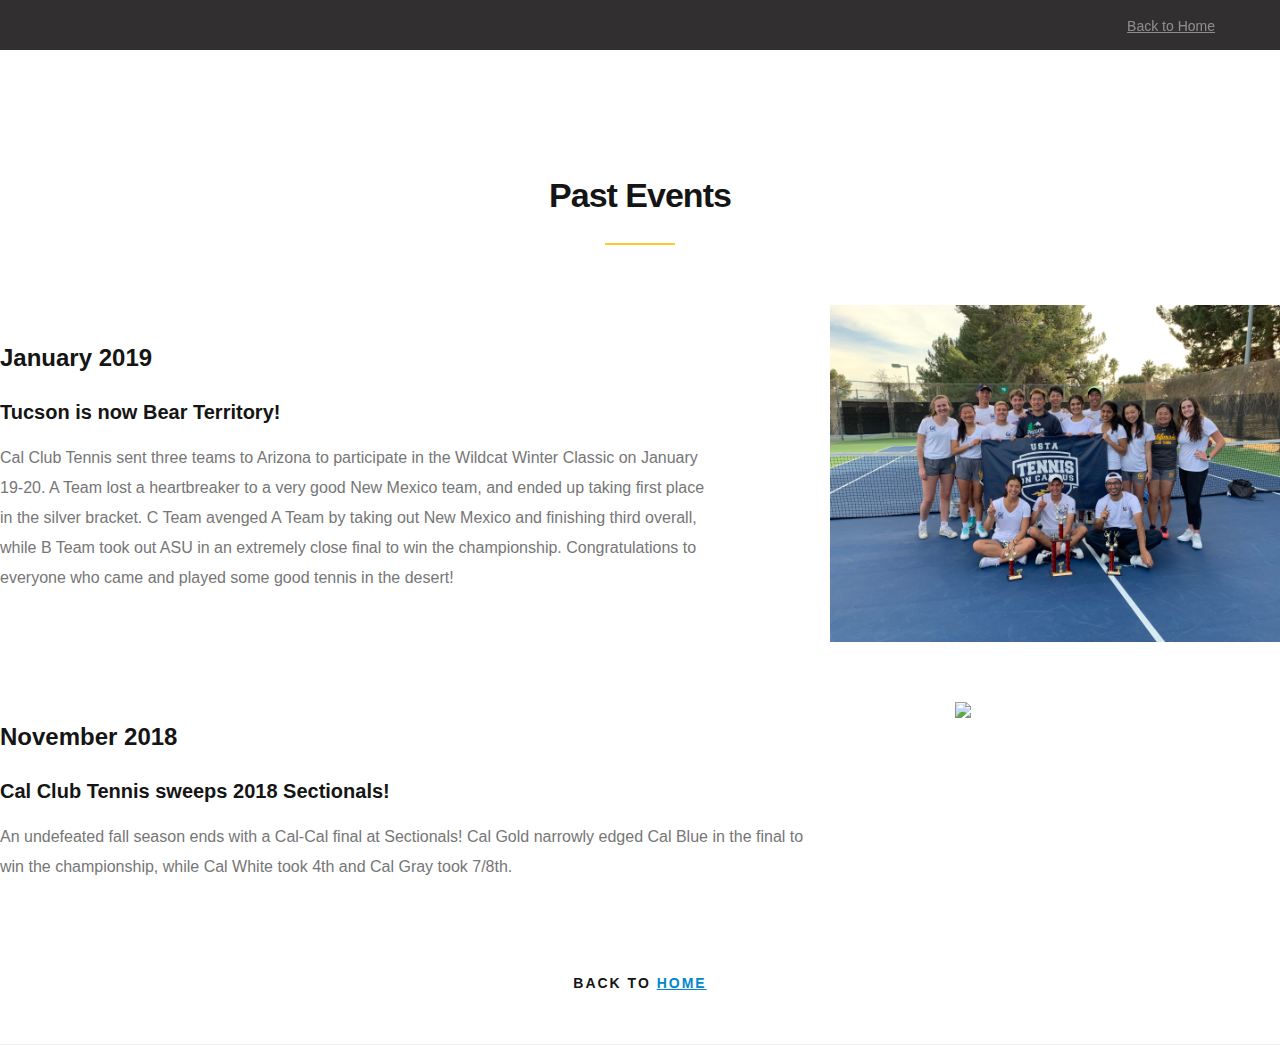
==== history.html @ 9b36be90 "added new members and updated news" ====
<!DOCTYPE html>
<!--[if lt IE 9 ]><html class="no-js oldie" lang="en"> <![endif]-->
<!--[if IE 9 ]><html class="no-js oldie ie9" lang="en"> <![endif]-->
<!--[if (gte IE 9)|!(IE)]><!-->
<html class="no-js" lang="en">
<!--<![endif]-->

<head>

    <!--- basic page needs
    ================================================== -->
    <meta charset="utf-8">
    <title>Cal Club Tennis</title>
    <meta name="description" content="">
    <meta name="author" content="">

    <meta property="og:site_name" content="Cal Club Tennis"/>
    <meta property="og:title" content="California Club Tennis"/>
    <meta property="og:description" content="Cal Club Tennis is a co-ed, competitive, club tennis team. In the fall we travel locally and play against other schools in the Bay Area, and in the spring we participate in Cali Cup and Nationals!"/>
    <meta property="og:image" content="images/sectionals2018.JPG">
    <meta property="og:url" content="http://californiaclubtennis.com/">
    <meta property="og:type" content="blog"/>


    <!-- mobile specific metas
    ================================================== -->
    <meta name="viewport" content="width=device-width, initial-scale=1">

    <!-- CSS
    ================================================== -->
    <link rel="stylesheet" href="css/base.css">
    <link rel="stylesheet" href="css/vendor.css">
    <link rel="stylesheet" href="css/main.css">

    <!-- script
    ================================================== -->
    <script src="js/modernizr.js"></script>
    <script src="js/pace.min.js"></script>

    <!-- favicons
    ================================================== -->
    <link rel="shortcut icon" href="tennis_ball.png" type="image/x-icon">
    <link rel="icon" href="tennis_ball.png" type="image/x-icon">

</head>

<body id="history">

    <header id="header" class="row">

        <nav id="header-nav-wrap">
            <ul class="header-main-nav">
                <li><a class href="index.html">Back to Home</a></li>
            </ul>
        </nav>
        
        <a class="header-menu-toggle" href="#"><span>Menu</span></a>

    </header>

    <!-- home
   ================================================== -->
    <section>
        <div id="news" class="row about-intro" style="padding-top: 150px">
            <div class="">
                <h1 class="intro-header" align="center" data-aos="fade-up">Past Events</h1>
            </div>

            <div class="flex-left">
                <div class="flex-text-left">
                    <h2>January 2019</h2>
                    <h3 class="heading">Tucson is now Bear Territory!</h3>
                    <p class="caption-left">Cal Club Tennis sent three teams to Arizona to participate in the Wildcat Winter Classic on January 19-20. A Team lost a heartbreaker to a very good New Mexico team, and ended up taking first place in the silver bracket. C Team avenged A Team by taking out New Mexico and finishing third overall, while B Team took out ASU in an extremely close final to win the championship. Congratulations to everyone who came and played some good tennis in the desert! </p>
                </div>
                <img src="images/tucson2019.jpeg" style="width:450px"/>
            </div>

            <div class="flex-left">
                <div class="flex-text-left">
                    <h2>November 2018</h2>
                    <h3 class="heading">Cal Club Tennis sweeps 2018 Sectionals!</h3>
                    <p class="caption-left">An undefeated fall season ends with a Cal-Cal final at Sectionals! Cal Gold narrowly edged Cal Blue in the final to win the championship, while Cal White took 4th and Cal Gray took 7/8th. </p>
                </div>
                <img src="images/sectionals2018.JPG" style="width:450px"/>

            </div>

            <h5 style="text-align:center">Back to <a href="index.html">Home</a></h5>

        </div>

    </section>

    <!-- Java Script
    ================================================== -->
    <script src="js/jquery-2.1.3.min.js"></script>
    <script src="js/plugins.js"></script>
    <script src="js/main.js"></script>

</body>

</html>
---- css/main.css ----
/* =================================================================== 
 *
 *  Dazzle v1.0 Main Stylesheet
 *  04-27-2017
 *  ------------------------------------------------------------------
 *
 *  TOC:
 *  01. webfonts and iconfonts
 *  02. base style overrides
 *  03. typography & general theme styles
 *  04. preloader
 *  05. forms
 *  06. buttons
 *  07. other components
 *  08. common and reusable theme styles
 *  09. header styles
 *  10. home
 *  11. about
 *  12. pricing 
 *  13. testimonials
 *  14. download
 *  15. footer styles
 *
 * =================================================================== */


/* ===================================================================
 *  01. webfonts and iconfonts - (_document-setup)
 *
 * ------------------------------------------------------------------- */

@import url("font-awesome/css/font-awesome.min.css");
@import url("micons/micons.css");
@import url("fonts.css");


/* ===================================================================
 *  02. base style overrides - (_document-setup)
 *
 * ------------------------------------------------------------------- */

html {
  font-size: 10px;
}

@media only screen and (max-width: 1024px) {
  html {
    font-size: 9.375px;
  }
}

@media only screen and (max-width: 768px) {
  html {
    font-size: 10px;
  }
}

@media only screen and (max-width: 400px) {
  html {
    font-size: 9.375px;
  }
}

html,
body {
  height: 100%;
}

body {
  background: #141515;
  font-family: "muli-regular", sans-serif;
  font-size: 1.6rem;
  line-height: 1.875;
  color: #767676;
  margin: 0;
  padding: 0;
}


/* ------------------------------------------------------------------- 
 * links - (_document-setup) 
 * ------------------------------------------------------------------- */

a,
a:visited {
  color: #0087cc;
  -webkit-transition: all 0.3s ease-in-out;
  transition: all 0.3s ease-in-out;
}

a:hover,
a:focus {
  color: #39b54a;
}


/* ===================================================================
 *  03. typography & general theme styles - (_document-setup.scss) 
 *
 * ------------------------------------------------------------------- */

h1, h2, h3, h4, h5, h6, .h01, .h02, .h03, .h04, .h05, .h06 {
  font-family: "montserrat-regular", sans-serif;
  color: #151515;
  font-style: normal;
  text-rendering: optimizeLegibility;
  margin-bottom: 2.4rem;
}

h3, .h03, h4, .h04 {
  margin-bottom: 1.5rem;
}
h5, .h05, h6, .h06 {
  margin-bottom: 1.2rem;
}
h1, .h01 {
  font-size: 3.1rem;
  line-height: 1.35;
  letter-spacing: -.1rem;
}

@media only screen and (max-width: 600px) {
  h1,
  .h01 {
    font-size: 2.6rem;
    letter-spacing: -.07rem;
  }
}

h2, .h02 {
  font-size: 2.4rem;
  line-height: 1.25;
}
h3, .h03 {
  font-size: 2rem;
  line-height: 1.5;
}
h4, .h04 {
  font-size: 1.7rem;
  line-height: 1.76;
}
h5, .h05 {
  font-size: 1.4rem;
  line-height: 1.7;
  text-transform: uppercase;
  letter-spacing: .2rem;
}
h6, .h06 {
  font-size: 1.3rem;
  line-height: 1.85;
  text-transform: uppercase;
  letter-spacing: .2rem;
}

p img {
  margin: 0;
}

p.lead {
  font-family: "muli-light", sans-serif;
  font-size: 2.1rem;
  line-height: 1.857;
  color: #838383;
  margin-bottom: 3.6rem;
}

@media only screen and (max-width: 768px) {
  p.lead {
    font-size: 2rem;
  }
}

em, i, strong, b {
  font-size: 1.6rem;
  line-height: 1.875;
  font-style: normal;
  font-weight: normal;
}
em, i {
  font-family: "muli-italic", sans-serif;
}
strong, b {
  font-family: "muli-bold", sans-serif;
}

small {
  font-size: 1.1rem;
  line-height: inherit;
}

blockquote {
  margin: 3rem 0;
  padding-left: 5rem;
  position: relative;
}

blockquote:before {
  content: "\201C";
  font-size: 10rem;
  line-height: 0px;
  margin: 0;
  color: rgba(0, 0, 0, 0.3);
  font-family: arial, sans-serif;
  position: absolute;
  top: 3.6rem;
  left: 0;
}

blockquote p {
  font-family: "muli-light", sans-serif;
  padding: 0;
  font-size: 1.9rem;
  line-height: 1.895;
}

blockquote cite {
  display: block;
  font-size: 1.3rem;
  font-style: normal;
  line-height: 1.615;
}

blockquote cite:before {
  content: "\2014 \0020";
}

blockquote cite a,
blockquote cite a:visited {
  color: #838383;
  border: none;
}

abbr {
  font-family: "muli-bold", sans-serif;
  font-variant: small-caps;
  text-transform: lowercase;
  letter-spacing: .05rem;
  color: #838383;
}

var, kbd, samp, code, pre {
  font-family: Consolas, "Andale Mono", Courier, "Courier New", monospace;
}

pre {
  padding: 2.4rem 3rem 3rem;
  background: #F1F1F1;
}

code {
  font-size: 1.4rem;
  margin: 0 .2rem;
  padding: .3rem .6rem;
  white-space: nowrap;
  background: #F1F1F1;
  border: 1px solid #E1E1E1;
  border-radius: 3px;
}

pre>code {
  display: block;
  white-space: pre;
  line-height: 2;
  padding: 0;
  margin: 0;
}

pre.prettyprint>code {
  border: none;
}

del {
  text-decoration: line-through;
}

abbr[title],
dfn[title] {
  border-bottom: 1px dotted;
  cursor: help;
  text-decoration: none;
}

mark {
  background: #FFF49B;
  color: #000;
}

hr {
  border: solid rgba(0, 0, 0, 0.1);
  border-width: 1px 0 0;
  clear: both;
  margin: 2.4rem 0 1.5rem;
  height: 0;
}


/* ------------------------------------------------------------------- 
 * Lists - (_document-setup.scss)  
 * ------------------------------------------------------------------- */

ol {
  list-style: decimal;
}

ul {
  list-style: disc;
}

li {
  display: list-item;
}

ol,
ul {
  margin-left: 1.7rem;
}

ul li {
  padding-left: .4rem;
}

ul ul,
ul ol,
ol ol,
ol ul {
  margin: .6rem 0 .6rem 1.7rem;
}

ul.disc li {
  display: list-item;
  list-style: none;
  padding: 0 0 0 .8rem;
  position: relative;
}

ul.disc li::before {
  content: "";
  display: inline-block;
  width: 8px;
  height: 8px;
  border-radius: 50%;
  background: #39b54a;
  position: absolute;
  left: -17px;
  top: 11px;
  vertical-align: middle;
}

dt {
  margin: 0;
  color: #39b54a;
}

dd {
  margin: 0 0 0 2rem;
}


/* ------------------------------------------------------------------- 
 * Spacing - (_document-setup)  
 * ------------------------------------------------------------------- */

button,
.button {
  margin-bottom: 1.2rem;
}

fieldset {
  margin-bottom: 1.5rem;
}

input,
textarea,
select,
pre,
blockquote,
figure,
table,
p,
ul,
ol,
dl,
form,
.fluid-video-wrapper,
.ss-custom-select {
  margin-bottom: 3rem;
}


/* ------------------------------------------------------------------- 
 * floated image - (_document-setup)  
 * ------------------------------------------------------------------- */

img.pull-right {
  margin: 1.5rem 0 0 3rem;
}

img.pull-left {
  margin: 1.5rem 3rem 0 0;
}


/* ------------------------------------------------------------------- 
 * block grids paddings
 * ------------------------------------------------------------------- */

.bgrid {
  padding: 0 20px;
}

@media only screen and (max-width: 1024px) {
  .bgrid {
    padding: 0 18px;
  }
}

@media only screen and (max-width: 768px) {
  .bgrid {
    padding: 0 15px;
  }
}

@media only screen and (max-width: 600px) {
  .bgrid {
    padding: 0 10px;
  }
}

@media only screen and (max-width: 400px) {
  .bgrid {
    padding: 0;
  }
}


/* ------------------------------------------------------------------- 
 * tables - (_document-setup.scss)  
 * ------------------------------------------------------------------- */

table {
  border-width: 0;
  width: 100%;
  max-width: 100%;
  font-family: "muli-regular", sans-serif;
}

th,
td {
  padding: 1.5rem 3rem;
  text-align: left;
  border-bottom: 1px solid #E8E8E8;
}

th {
  color: #151515;
  font-family: "montserrat-bold", sans-serif;
}

td {
  line-height: 1.5;
}

th:first-child,
td:first-child {
  padding-left: 0;
}

th:last-child,
td:last-child {
  padding-right: 0;
}

.table-responsive {
  overflow-x: auto;
  -webkit-overflow-scrolling: touch;
}


/* ------------------------------------------------------------------- 
 * pace.js styles - center simple  - (_document-setup.scss)
 * ------------------------------------------------------------------- */

.pace {
  -webkit-pointer-events: none;
  pointer-events: none;
  -webkit-user-select: none;
  -moz-user-select: none;
  user-select: none;
  z-index: 2000;
  position: fixed;
  margin: auto;
  top: 0;
  left: 0;
  right: 0;
  bottom: 0;
  height: 5px;
  width: 150px;
  background: #dedede;
  overflow: hidden;
}

.pace .pace-progress {
  -webkit-box-sizing: border-box;
  -moz-box-sizing: border-box;
  -ms-box-sizing: border-box;
  -o-box-sizing: border-box;
  box-sizing: border-box;
  -webkit-transform: translate3d(0, 0, 0);
  -moz-transform: translate3d(0, 0, 0);
  -ms-transform: translate3d(0, 0, 0);
  -o-transform: translate3d(0, 0, 0);
  transform: translate3d(0, 0, 0);
  max-width: 150px;
  position: fixed;
  z-index: 2000;
  display: block;
  position: absolute;
  top: 0;
  right: 100%;
  height: 100%;
  width: 100%;
  background: #39b54a;
}

.pace.pace-inactive {
  display: none;
}

.oldie .pace {
  display: none;
}


/* ===================================================================
 *  04. preloader - (_preloader-blank.scss)
 *
 * ------------------------------------------------------------------- */

#preloader {
  position: fixed;
  top: 0;
  left: 0;
  right: 0;
  bottom: 0;
  background: #ffffff;
  z-index: 800;
  height: 100%;
  width: 100%;
}

.no-js #preloader,
.oldie #preloader {
  display: none;
}


/* ===================================================================
 *  05. forms - (_forms.scss)
 *
 * ------------------------------------------------------------------- */

fieldset {
  border: none;
}

input[type="email"],
input[type="number"],
input[type="search"],
input[type="text"],
input[type="tel"],
input[type="url"],
input[type="password"],
textarea,
select {
  display: block;
  height: 6rem;
  padding: 1.5rem 2rem;
  border: 0;
  outline: none;
  color: #333333;
  font-family: "muli-regular", sans-serif;
  font-size: 1.5rem;
  line-height: 3rem;
  max-width: 100%;
  background: rgba(0, 0, 0, 0.1);
  -webkit-transition: all 0.3s ease-in-out;
  transition: all 0.3s ease-in-out;
  border-radius: 5px;
}

.ss-custom-select {
  position: relative;
  padding: 0;
}

.ss-custom-select select {
  -webkit-appearance: none;
  -moz-appearance: none;
  -ms-appearance: none;
  -o-appearance: none;
  appearance: none;
  text-indent: 0.01px;
  text-overflow: '';
  margin: 0;
  line-height: 3rem;
  vertical-align: middle;
}

.ss-custom-select select option {
  padding-left: 2rem;
  padding-right: 2rem;
}

.ss-custom-select select::-ms-expand {
  display: none;
}

.ss-custom-select::after {
  content: '\f0d7';
  font-family: 'FontAwesome';
  position: absolute;
  top: 50%;
  right: 1.5rem;
  margin-top: -10px;
  bottom: auto;
  width: 20px;
  height: 20px;
  line-height: 20px;
  font-size: 18px;
  text-align: center;
  pointer-events: none;
  color: #252525;
}


/* IE9 and below */

.oldie .ss-custom-select::after {
  display: none;
}

textarea {
  min-height: 25rem;
}

input[type="email"]:focus,
input[type="number"]:focus,
input[type="search"]:focus,
input[type="text"]:focus,
input[type="tel"]:focus,
input[type="url"]:focus,
input[type="password"]:focus,
textarea:focus,
select:focus {
  color: #000000;
}

label,
legend {
  font-family: "montserrat-bold", sans-serif;
  font-size: 1.4rem;
  margin-bottom: .6rem;
  color: #151515;
  display: block;
}

input[type="checkbox"],
input[type="radio"] {
  display: inline;
}

label>.label-text {
  display: inline-block;
  margin-left: 1rem;
  font-family: "montserrat-regular", sans-serif;
  line-height: inherit;
}

label>input[type="checkbox"],
label>input[type="radio"] {
  margin: 0;
  position: relative;
  top: .15rem;
}


/* ------------------------------------------------------------------- 
 * Style Placeholder Text - (_forms.scss)
 * ------------------------------------------------------------------- */

::-webkit-input-placeholder {
  color: #838383;
}

:-moz-placeholder {
  color: #838383;
  /* Firefox 18- */
}

::-moz-placeholder {
  color: #838383;
  /* Firefox 19+ */
}

:-ms-input-placeholder {
  color: #838383;
}

.placeholder {
  color: #838383 !important;
}


/* ------------------------------------------------------------------- 
 * Change Autocomplete styles in Chrome - (_forms.scss)
 * ------------------------------------------------------------------- */

input:-webkit-autofill,
input:-webkit-autofill:hover,
input:-webkit-autofill:focus input:-webkit-autofill,
textarea:-webkit-autofill,
textarea:-webkit-autofill:hover textarea:-webkit-autofill:focus,
select:-webkit-autofill,
select:-webkit-autofill:hover,
select:-webkit-autofill:focus {
  border: none;
  -webkit-text-fill-color: #57ca67;
  transition: background-color 5000s ease-in-out 0s;
}



/* ===================================================================
 *  06. buttons - (_button-essentials.scss)
 *
 * ------------------------------------------------------------------- */

.button,
button,
input[type="submit"],
input[type="reset"],
input[type="button"] {
  display: inline-block;
  font-family: "montserrat-regular", sans-serif;
  font-size: 1.5rem;
  height: 5.4rem;
  line-height: calc(5.4rem - .6rem);
  padding: 0 3rem;
  margin: 0 .3rem 1.2rem 0;
  color: #222222;
  text-decoration: none;
  cursor: pointer;
  text-align: center;
  white-space: nowrap;
  border-radius: .5rem;
  -webkit-transition: all 0.3s ease-in-out;
  transition: all 0.3s ease-in-out;
  background-color: #c5c5c5;
  border: .3rem solid #c5c5c5;
}

.button:hover,
button:hover,
input[type="submit"]:hover,
input[type="reset"]:hover,
input[type="button"]:hover,
.button:focus,
button:focus,
input[type="submit"]:focus,
input[type="reset"]:focus,
input[type="button"]:focus {
  background-color: #b8b8b8;
  border-color: #b8b8b8;
  color: #000000;
  outline: 0;
}

.button.button-primary,
button.button-primary,
input[type="submit"].button-primary,
input[type="reset"].button-primary,
input[type="button"].button-primary {
  background-color: #39b54a;
  border-color: #39b54a;
  color: #FFFFFF;
}

.button.button-primary:hover,
button.button-primary:hover,
input[type="submit"].button-primary:hover,
input[type="reset"].button-primary:hover,
input[type="button"].button-primary:hover,
.button.button-primary:focus,
button.button-primary:focus,
input[type="submit"].button-primary:focus,
input[type="reset"].button-primary:focus,
input[type="button"].button-primary:focus {
  background: #309a3f;
  border-color: #309a3f;
}

button.full-width,
.button.full-width {
  width: 100%;
  margin-right: 0;
}

button.medium,
.button.medium {
  height: 5.7rem !important;
  line-height: calc(5.7rem - .6rem) !important;
}

button.large,
.button.large {
  height: 6rem !important;
  line-height: calc(6rem - .6rem) !important;
}

button.stroke,
.button.stroke {
  background: transparent !important;
  color: #a5a5a5 !important;
}

button.stroke:hover,
.button.stroke:hover {
  border: 0.3rem solid #39b54a;
  color: #39b54a;
}

button.pill,
.button.pill {
  padding-left: 3rem !important;
  padding-right: 3rem !important;
  border-radius: 1000px;
}

button::-moz-focus-inner,
input::-moz-focus-inner {
  border: 0;
  padding: 0;
}



/* ===================================================================
 *  07. other components - (_others.scss)
 *
 * ------------------------------------------------------------------- */


/* ------------------------------------------------------------------- 
 * alert box - (_alert-box.scss)
 * ------------------------------------------------------------------- */

.alert-box {
  padding: 2.1rem 4rem 2.1rem 3rem;
  position: relative;
  margin-bottom: 3rem;
  border-radius: 3px;
  font-family: "montserrat-regular", sans-serif;
  font-size: 1.5rem;
}

.alert-box .close {
  position: absolute;
  right: 1.8rem;
  top: 1.8rem;
  cursor: pointer;
}

.ss-error {
  background-color: #ffd1d2;
  color: #e65153;
}

.ss-success {
  background-color: #c8e675;
  color: #758c36;
}

.ss-info {
  background-color: #d7ecfb;
  color: #4a95cc;
}

.ss-notice {
  background-color: #fff099;
  color: #bba31b;
}


/* ------------------------------------------------------------------- 
 * additional typo styles - (_additional-typo.scss)
 * ------------------------------------------------------------------- */


/* drop cap 
 * ----------------------------------------------- */

.drop-cap:first-letter {
  float: left;
  margin: 0;
  padding: 1.5rem .6rem 0 0;
  font-size: 8.4rem;
  font-family: "montserrat-bold", sans-serif;
  line-height: 6rem;
  text-indent: 0;
  background: transparent;
  color: #151515;
}


/* line definition style 
 * ----------------------------------------------- */

.lining dt,
.lining dd {
  display: inline;
  margin: 0;
}

.lining dt+dt:before,
.lining dd+dt:before {
  content: "\A";
  white-space: pre;
}

.lining dd+dd:before {
  content: ", ";
}

.lining dd+dd:before {
  content: ", ";
}

.lining dd:before {
  content: ": ";
  margin-left: -0.2em;
}


/* dictionary definition style 
 * ----------------------------------------------- */

.dictionary-style dt {
  display: inline;
  counter-reset: definitions;
}

.dictionary-style dt+dt:before {
  content: ", ";
  margin-left: -0.2em;
}

.dictionary-style dd {
  display: block;
  counter-increment: definitions;
}

.dictionary-style dd:before {
  content: counter(definitions, decimal) ". ";
}


/** 
 * Pull Quotes
 * -----------
 * markup:
 *
 * <aside class="pull-quote">
 *		<blockquote>
 *			<p></p>
 *		</blockquote>
 *	</aside>
 *
 * --------------------------------------------------------------------- */

.pull-quote {
  position: relative;
  padding: 2.1rem 3rem 2.1rem 0px;
}

.pull-quote:before,
.pull-quote:after {
  height: 1em;
  position: absolute;
  font-size: 10rem;
  font-family: Arial, Sans-Serif;
  color: rgba(0, 0, 0, 0.3);
}

.pull-quote:before {
  content: "\201C";
  top: -3.6rem;
  left: 0;
}

.pull-quote:after {
  content: '\201D';
  bottom: 3.6rem;
  right: 0;
}

.pull-quote blockquote {
  margin: 0;
}

.pull-quote blockquote:before {
  content: none;
}


/** 
 * Stats Tab
 * ---------
 * markup:
 *
 * <ul class="stats-tabs">
 *		<li><a href="#">[value]<em>[name]</em></a></li>
 *	</ul>
 *
 * Extend this object into your markup.
 *
 * --------------------------------------------------------------------- */

.stats-tabs {
  padding: 0;
  margin: 3rem 0;
}

.stats-tabs li {
  display: inline-block;
  margin: 0 1.5rem 3rem 0;
  padding: 0 1.5rem 0 0;
  border-right: 1px solid #ccc;
}

.stats-tabs li:last-child {
  margin: 0;
  padding: 0;
  border: none;
}

.stats-tabs li a {
  display: inline-block;
  font-size: 2.5rem;
  font-family: "montserrat-semibold", sans-serif;
  border: none;
  color: #151515;
}

.stats-tabs li a:hover {
  color: #39b54a;
}

.stats-tabs li a em {
  display: block;
  margin: .6rem 0 0 0;
  font-size: 1.4rem;
  font-family: "montserrat-regular", sans-serif;
  color: #909090;
}



/* ===================================================================
 *  08. common and reusable theme styles 
 *
 * ------------------------------------------------------------------- */

h1.intro-header {
  font-family: "montserrat-regular", sans-serif;
  font-size: 3.4rem;
  line-height: 1.324;
  color: #151515;
  position: relative;
  padding-bottom: 3.6rem;
}

h1.intro-header::after {
  display: block;
  content: "";
  height: 2px;
  width: 70px;
  left: 50%;
  background-color: #FFC72C;
  margin-top: 25px;
  margin-left: auto;
  margin-right: auto;
 
}

.wide {
  max-width: 1300px;
}

.narrow {
  max-width: 800px;
}


/* ------------------------------------------------------------------- 
 * responsive:
 * common styles
 * ------------------------------------------------------------------- */

@media only screen and (max-width: 768px) {
  h1.intro-header {
    font-size: 3.1rem;
  }
}

@media only screen and (max-width: 600px) {
  h1.intro-header {
    font-size: 2.6rem;
  }
}



/* ===================================================================
 *  09. header styles - (_site-layout.scss)
 *
 * ------------------------------------------------------------------- */

#header {
  max-width: 2000px;
  width: 100%;
  height: 50px;
  background-color: #312f2f;
  position: fixed;
  left: 50%;
  -webkit-transform: translateX(-50%);
  -ms-transform: translateX(-50%);
  transform: translateX(-50%);
  z-index: 501;
  transition: top 0.3s;
}


/* ------------------------------------------------------------------- 
 * header logo - (_site-layout.css) 
 * ------------------------------------------------------------------- */

.header-logo {
  position: absolute;
  left: 40px;
  top: 50%;
  -webkit-transform: translateY(-50%);
  -ms-transform: translateY(-50%);
  transform: translateY(-50%);
  -webkit-transition: all 1s ease-in-out;
  transition: all 1s ease-in-out;
  z-index: 501;
}

.header-logo a {
  display: block;
  margin: 0;
  padding: 0;
  outline: 0;
  border: none;
  width: 97px;
  height: 22px;
  background: url("../images/logo.png") no-repeat center;
  background-size: 97px 22px;
  font: 0/0 a;
  text-shadow: none;
  color: transparent;
  -webkit-transition: all 0.5s ease-in-out;
  transition: all 0.5s ease-in-out;
}


/* ------------------------------------------------------------------- 
 * menu trigger - (_site-layout.css) 
 * ------------------------------------------------------------------- */

.header-menu-toggle {
  display: none;
  position: fixed;
  right: 32px;
  top: 5px;
  height: 42px;
  width: 42px;
  line-height: 42px;
  font-family: "montserrat-regular", sans-serif;
  font-size: 1.4rem;
  text-transform: uppercase;
  letter-spacing: .2rem;
  color: rgba(255, 255, 255, 0.5);
  -webkit-transition: all 0.3s ease-in-out;
  transition: all 0.3s ease-in-out;
}

.header-menu-toggle:hover,
.header-menu-toggle:focus {
  color: #FFFFFF;
}

.header-menu-toggle span {
  display: block;
  width: 24px;
  height: 2px;
  margin-top: -1px;
  position: absolute;
  left: 9px;
  top: 50%;
  right: auto;
  bottom: auto;
  background-color: white;
  -webkit-transition: all 0.5s ease-in-out;
  transition: all 0.5s ease-in-out;
  font: 0/0 a;
  text-shadow: none;
  color: transparent;
}

.header-menu-toggle span::before,
.header-menu-toggle span::after {
  content: '';
  width: 100%;
  height: 100%;
  background-color: inherit;
  position: absolute;
  left: 0;
  -webkit-transition: all 0.5s ease-in-out;
  transition: all 0.5s ease-in-out;
}

.header-menu-toggle span::before {
  top: -9px;
}

.header-menu-toggle span::after {
  bottom: -9px;
}

.header-menu-toggle.is-clicked span {
  background-color: rgba(255, 255, 255, 0);
  -webkit-transition: all 0.1s ease-in-out;
  transition: all 0.1s ease-in-out;
}

.header-menu-toggle.is-clicked span::before,
.header-menu-toggle.is-clicked span::after {
  background-color: white;
}

.header-menu-toggle.is-clicked span::before {
  top: 0;
  -webkit-transform: rotate(135deg);
  -ms-transform: rotate(135deg);
  transform: rotate(135deg);
}

.header-menu-toggle.is-clicked span::after {
  bottom: 0;
  -webkit-transform: rotate(225deg);
  -ms-transform: rotate(225deg);
  transform: rotate(225deg);
}


/* ------------------------------------------------------------------- 
 * navigation - (_layout.scss) 
 * ------------------------------------------------------------------- */

#header-nav-wrap {
  font-family: "montserrat-medium", sans-serif;
  font-size: 14px;
  position: absolute;
  top: 0;
  right: 40px;
  transition: top 0.3s;
}

#header-nav-wrap .header-main-nav {
  display: inline-block;
  list-style: none;
  height: 72px;
  margin: 0 1rem 0 0;
}

#header-nav-wrap .header-main-nav li {
  display: inline-block;
  padding-left: 0;
  margin-right: 1.5rem;
}

#header-nav-wrap .header-main-nav li a {
  display: block;
  line-height: 52px;
}

#header-nav-wrap .header-main-nav li a,
#header-nav-wrap .header-main-nav li a:visited {
  color: rgba(255, 255, 255, 0.45);
}

#header-nav-wrap .header-main-nav li a:hover,
#header-nav-wrap .header-main-nav li a:focus {
  color: #ffffff;
}

#header-nav-wrap .header-main-nav li.current a {
  color: #ffffff;
}

#header-nav-wrap .cta {
  height: 3.6rem;
  line-height: calc(3.6rem - .6rem);
  padding: 0 1.5rem;
  font-family: "montserrat-medium", sans-serif;
  font-size: 14px;
  text-transform: none;
  letter-spacing: normal;
  margin: 0;
}


/* ------------------------------------------------------------------- 
 * responsive:
 * header
 * ------------------------------------------------------------------- */

@media only screen and (max-width: 1230px) {
  #header {
    max-width: none;
  }
}

@media only screen and (max-width: 768px) {
  .header-logo a {
    width: 88px;
    height: 20px;
    background-size: 88px 20px;
  }
  #header-nav-wrap {
    display: none;
    height: auto;
    width: 100%;
    right: auto;
    left: 0;
    background-color: #111111;
    padding: 120px 40px 54px;
  }
  #header-nav-wrap .header-main-nav {
    display: block;
    height: auto;
    margin: 0 0 4.2rem 0;
    border-top: 1px solid rgba(255, 255, 255, 0.03);
  }
  #header-nav-wrap .header-main-nav li {
    display: block;
    margin: 0;
    padding: 0;
    border-bottom: 1px solid rgba(255, 255, 255, 0.03);
  }
  #header-nav-wrap .header-main-nav li a {
    padding: 18px 0;
    line-height: 18px;
  }
  #header-nav-wrap .cta {
    height: 42px;
    line-height: calc(42px - .6rem);
    padding: 0 30px;
  }
  .header-menu-toggle {
    display: block;
  }
}

@media only screen and (max-width: 600px) {
  #header-nav-wrap .cta {
    display: block;
    padding: 0 20px;
  }
}

@media only screen and (max-width: 400px) {
  .header-menu-toggle {
    right: 24px;
  }
}


/* -------------------------------------------------------------------
 * make sure the menu is visible on larger screens
 * ------------------------------------------------------------------- */

@media only screen and (min-width: 769px) {
  #header-nav-wrap {
    display: block !important;
  }
}



/* ===================================================================
 *  10. home - (_site-layout.scss)
 *
 * ------------------------------------------------------------------- */

#home {
  width: 100%;
  height: 786px;
  min-height: 786px;
  background-color: transparent;
  position: relative;
  display: table;
}

#home .shadow-overlay {
  position: absolute;
  top: 0;
  left: 0;
  width: 100%;
  height: 100%;
  opacity: .2;
  background: -moz-linear-gradient(left, black 0%, black 20%, transparent 100%);
  /* FF3.6-15 */
  background: -webkit-linear-gradient(left, black 0%, black 20%, transparent 100%);
  /* Chrome10-25,Safari5.1-6 */
  background: linear-gradient(to right, black 0%, black 20%, transparent 100%);
  /* W3C, IE10+, FF16+, Chrome26+, Opera12+, Safari7+ */
  filter: progid:DXImageTransform.Microsoft.gradient( startColorstr='#000000', endColorstr='#00000000', GradientType=1);
  /* IE6-9 */
}

#home .overlay {
  position: absolute;
  top: 0;
  left: 0;
  width: 100%;
  height: 100%;
  opacity: .2;
  background-color: #000000;
}

.no-js #home {
  background: #151515;
}

.home-content {
  display: table-cell;
  width: 100%;
  height: 100%;
  vertical-align: bottom;
}

.home-content .contents {
  position: relative;
}

.home-content-left {
  padding: 15rem 0 12rem 40px;
  position: relative;
  width: 50%;
}

.home-content-left h3 {
  color: rgba(255, 255, 255, 0.8);
  font-size: 1.6rem;
  line-height: 1.5;
  text-transform: uppercase;
  letter-spacing: .2rem;
  margin-bottom: 2.4rem;
}

.home-content-left h1 {
  font-family: "montserrat-regular", sans-serif;
  font-size: 5.2rem;
  letter-spacing: -.05rem;
  line-height: 1.269;
  color: #ffffff;
  margin-bottom: 9rem;
}

.home-content-left .button.stroke {
  color: #ffffff !important;
  border-color: #ffffff;
  margin: 0 .6rem 1.2rem;
  padding: 0 2.2rem;
  min-width: 188px;
}

.home-content-left .button.stroke span[class*="icon"] {
  margin-right: 5px;
  position: relative;
  top: 2px;
}

.home-content-left .button.stroke:hover,
.home-content-left .button.stroke:focus {
  background-color: white !important;
  color: #000000 !important;
}

.home-image-right {
  display: block;
  position: absolute;
  right: 0;
  top: 50%;
  -webkit-transform: translateY(-50%);
  -ms-transform: translateY(-50%);
  transform: translateY(-50%);
  padding-top: 21rem;
  z-index: 500;
  width: 50%;
  text-align: right;
}

.home-image-right img {
  vertical-align: bottom;
  width: 75%;
}


/* home social-list */

.home-social-list {
  position: absolute;
  right: 42px;
  top: 50%;
  margin: 0;
  padding: 0;
  list-style: none;
  font-size: 2.2rem;
  line-height: 1.75;
  text-align: center;
  -webkit-transform: translateY(-55%);
  -ms-transform: translateY(-55%);
  transform: translateY(-55%);
}

.home-social-list::before {
  display: block;
  content: "";
  width: 2px;
  height: 42px;
  background-color: rgba(255, 255, 255, 0.15);
  margin-left: auto;
  margin-right: auto;
  margin-bottom: 12px;
}

.home-social-list li {
  padding-left: 0;
}

.home-social-list li a,
.home-social-list li a:visited {
  color: #FFFFFF;
}

.home-social-list li a:hover,
.home-social-list li a:focus,
.home-social-list li a:active {
  color: #44c455;
}


/* scroll down */

.home-scrolldown {
  position: absolute;
  bottom: 0;
  right: 0;
  -webkit-transform: rotate(90deg);
  -ms-transform: rotate(90deg);
  transform: rotate(90deg);
  -webkit-transform-origin: right top;
  -ms-transform-origin: right top;
  transform-origin: right top;
  float: right;
}

.home-scrolldown i {
  padding-left: 9px;
}

.home-scrolldown a:hover,
.home-scrolldown a:focus {
  color: #44c455 !important;
}

html[data-useragent*='MSIE 10.0'] .home-scrolldown,
.oldie .home-scrolldown {
  display: none;
}

.scroll-icon {
  display: inline-block;
  font-family: "montserrat-medium", sans-serif;
  font-size: 1.2rem;
  text-transform: uppercase;
  letter-spacing: .3rem;
  color: #FFFFFF !important;
  background: transparent;
  position: relative;
  top: 36px;
  right: 42px;
  -webkit-animation: animate-it 3s ease infinite;
  animation: animate-it 3s ease infinite;
}

.scroll-icon i {
  font-size: 2.4rem;
  position: relative;
  bottom: -6px;
}


/* vertical animation */

@-webkit-keyframes animate-it {
  0%,
  60%,
  80%,
  100% {
    -webkit-transform: translateX(0);
  }
  0%,
  60%,
  80%,
  100% {
    transform: translateX(0);
  }
  20% {
    -webkit-transform: translateX(-5px);
  }
  20% {
    transform: translateX(-5px);
  }
  40% {
    -webkit-transform: translateX(20px);
  }
  40% {
    transform: translateX(20px);
  }
}

@keyframes animate-it {
  0%,
  60%,
  80%,
  100% {
    -webkit-transform: translateX(0);
  }
  0%,
  60%,
  80%,
  100% {
    transform: translateX(0);
  }
  20% {
    -webkit-transform: translateX(-5px);
  }
  20% {
    transform: translateX(-5px);
  }
  40% {
    -webkit-transform: translateX(20px);
  }
  40% {
    transform: translateX(20px);
  }
}


/* ------------------------------------------------------------------- 
 * responsive:
 * home section 
 * ------------------------------------------------------------------- */

@media only screen and (max-width: 1300px) {
  .home-image-right {
    right: 5rem;
  }
}

@media only screen and (max-width: 1200px) {
  #home {
    overflow: hidden;
  }
  .home-content {
    vertical-align: middle;
  }
  .home-content-left {
    padding: 18rem 0 12rem 40px;
  }
  .home-content-left h3 {
    font-size: 1.5rem;
  }
  .home-content-left h1 {
    font-size: 4.8rem;
  }
  .home-image-right {
    padding-top: 18rem;
  }
  .home-image-right img {
    vertical-align: top;
    width: 70%;
  }
}

@media only screen and (max-width: 1100px) {
  .home-content-left h1 {
    font-size: 4.6rem;
  }
  .home-content-left h1 br {
    display: none;
  }
}

@media only screen and (max-width: 1024px) {
  .home-content-left {
    width: 60%;
    padding: 18rem 6rem 12rem 4rem;
  }
  .home-content-left h3 {
    font-size: 1.5rem;
  }
  .home-content-left h1 {
    font-size: 4.2rem;
  }
  .home-image-right {
    width: 40%;
    padding-top: 120px;
  }
  .home-image-right img {
    vertical-align: top;
    width: 100%;
  }
}

@media only screen and (max-width: 900px) {
  #home {
    height: auto;
    min-height: 840px;
  }
  #home,
  .home-content {
    display: block;
    text-align: center;
  }
  .home-content-left {
    width: 94%;
    position: static;
    padding: 15rem 6rem 366px;
    margin: 0 auto;
  }
  .home-content-left h1 {
    margin-bottom: 3.6rem;
  }
  .home-image-right {
    width: 400px;
    right: auto;
    top: auto;
    left: 50%;
    bottom: 0;
    -webkit-transform: translateX(-50%);
    -ms-transform: translateX(-50%);
    transform: translateX(-50%);
    padding: 0;
    margin-bottom: -378px;
  }
}

@media only screen and (max-width: 768px) {
  #home {
    min-height: auto;
  }
  .home-content-left h3 {
    font-size: 1.4rem;
  }
  .home-content-left h1 {
    font-size: 3.6rem;
  }
}

@media only screen and (max-width: 600px) {
  .home-content-left {
    padding: 12rem 6rem 366px;
  }
  .home-content-left h1 {
    font-size: 3.3rem;
  }
  .home-content-left .button.stroke {
    width: 100%;
    min-width: 0;
    max-width: 280px;
  }
  .home-social-list {
    font-size: 2rem;
    right: 30px;
  }
  .scroll-icon {
    top: 21px;
  }
}

@media only screen and (max-width: 500px) {
  .home-social-list,
  .home-scrolldown {
    display: none;
  }
  .home-content-left {
    padding: 12rem 2.5rem 366px;
    width: 100%;
  }
  .home-content-left h1 {
    font-size: 3rem;
  }
}

@media only screen and (max-width: 400px) {
  .home-content-left {
    padding: 12rem 0 300px;
  }
  .home-content-left .button.stroke {
    margin: 0 0 1.2rem 0;
  }
  .home-image-right {
    width: 320px;
    margin-bottom: -298px;
  }
}



/* ===================================================================
 *  11. about - (_layout.scss)
 *
 * ------------------------------------------------------------------- */

#about {
  min-height: 786px;
  background: #ffffff;
  padding-top: 18rem;
  overflow: hidden;
}

.about-intro {
  padding-bottom: 3.6rem;
  border-bottom: 1px solid rgba(0, 0, 0, 0.07);
}

.about-features .features-list {
  padding-top: 5.4rem;
}

.about-features .feature {
  margin-bottom: 1.8rem;
}

.about-features .feature .icon {
  margin-bottom: 1.5rem;
  display: inline-block;
}

.about-features .feature .icon i {
  color: #39b54a;
  font-size: 4.8rem;
}

.about-features .feature h3 {
  font-family: "montserrat-regular", sans-serif;
  font-size: 1.9rem;
  color: #151515;
  margin-bottom: 3rem;
}

.about-how {
  padding-top: 7.2rem;
  padding-bottom: 6rem;
}

.about-how h1.intro-header {
  text-align: center;
}

#about .about-how h1.intro-header::before {
  left: 50%;
  -webkit-transform: translateX(-50%);
  -ms-transform: translateX(-50%);
  transform: translateX(-50%);
}

.about-how-content {
  position: relative;
  width: 100%;
  max-width: 1000px;
  min-height: 300px;
  margin-top: 7.2rem;
  margin-left: auto;
  margin-right: auto;
  clear: both;
}

.about-how-content::before,
.about-how-content::after {
  content: "";
  display: block;
  width: 1px;
  height: 100%;
  background-color: rgba(0, 0, 0, 0.1);
  position: absolute;
  top: 0;
}

.about-how-content::before {
  left: 0;
}

.about-how-content::after {
  left: 50%;
}

.about-how-content .about-how-steps {
  width: 100%;
}

.about-how-content .step {
  padding: 0 40px 1.5rem 60px;
  position: relative;
  min-height: 240px;
}

.about-how-content .step h3 {
  margin-bottom: 2.4rem;
}

.about-how-content .step::before {
  display: block;
  font-family: "muli-bold";
  font-size: 2rem;
  content: attr(data-item);
  color: #ffffff;
  height: 54px;
  width: 54px;
  line-height: 54px;
  text-align: center;
  border-radius: 50%;
  background-color: #39b54a;
  box-shadow: 0 0 0 15px #ffffff;
  z-index: 500;
  position: absolute;
  top: -12px;
  left: -27px;
}

.about-bottom-image img {
  vertical-align: bottom;
}


/* ------------------------------------------------------------------- 
 * responsive:
 * about 
 * ------------------------------------------------------------------- */

@media only screen and (max-width: 1200px) {
  .about-how-content {
    max-width: 800px;
  }
}

@media only screen and (max-width: 1024px) {
  .about-intro {
    max-width: 800px;
    text-align: center;
  }
  .about-intro h1::before {
    left: 50%;
    -webkit-transform: translateX(-50%);
    -ms-transform: translateX(-50%);
    transform: translateX(-50%);
  }
  .about-intro [class*="col-"] {
    width: 100% !important;
    float: none !important;
    clear: both !important;
    margin-left: 0;
    margin-right: 0;
  }
  .about-how-content {
    max-width: 700px;
  }
}

@media only screen and (max-width: 850px) {
  .about-how-content {
    max-width: 550px;
  }
  .about-how-content::after {
    display: none;
  }
  .about-how-content .step {
    width: 100% !important;
    float: none !important;
    clear: both !important;
    margin-left: 0;
    margin-right: 0;
    padding-right: 18px;
    min-height: auto;
    padding: 0 40px .9rem 60px;
  }
}

@media only screen and (max-width: 768px) {
  .about-features .feature .icon i {
    font-size: 4.4rem;
  }
  .about-features .feature h3 {
    font-size: 1.8rem;
  }
  .about-how h3 {
    font-size: 1.9rem;
  }
  .about-how-content::before {
    left: 30px;
  }
  .about-how-content .step {
    padding: 0 10px 0 80px;
  }
  .about-how-content .step::before {
    font-size: 1.6rem;
    height: 45px;
    width: 45px;
    line-height: 45px;
    top: -9px;
    left: 7.5px;
  }
}

@media only screen and (max-width: 650px) {
  .about-features {
    max-width: 600px;
    text-align: center;
  }
  .about-features .feature {
    width: 100% !important;
    float: none !important;
    clear: both !important;
    margin-left: 0;
    margin-right: 0;
    margin-bottom: 4.5rem;
  }
  .about-features .feature h3 {
    margin-bottom: 1.5rem;
  }
}

@media only screen and (max-width: 400px) {
  .about-how-content {
    text-align: center;
  }
  .about-how-content::before {
    display: none;
  }
  .about-how-content .step {
    padding: 60px 0 0 0;
  }
  .about-how-content .step::before {
    top: 0;
    left: 50%;
    -webkit-transform: translateX(-50%);
    -ms-transform: translateX(-50%);
    transform: translateX(-50%);
  }
}

/* ===================================================================
 *  history
 *
 * ------------------------------------------------------------------- */

#history {
  background: white;
}

.flex-left {
  display: flex;
  flex-direction: row;
  margin-bottom: 60px;
}

.flex-text-left {
  align-self: center;
}

.caption-left {
  margin-right: 15%;
}

/* ===================================================================
 *  12. pricing - (_layout.scss)
 *
 * ------------------------------------------------------------------- */

#pricing {
  background: #ebebeb;
  padding-top: 15rem;
  padding-bottom: 12rem;
}

#pricing h1 {
  margin-bottom: 3.6rem;
}

.pricing-intro {
  padding-top: .6rem;
}

.pricing-table {
  text-align: center;
}

.pricing-table .plan-block {
  background: #ffffff;
  border-radius: 5px;
  padding: 4.8rem 4rem 5.4rem;
  margin-bottom: 4.8rem;
}

.pricing-table .plan-block:after {
  content: "";
  display: table;
  clear: both;
}

.pricing-table .plan-block .plan-block-title {
  font-family: "montserrat-regular", sans-serif;
  font-size: 2.4rem;
  margin-bottom: 3.6rem;
}

.pricing-table .plan-block .plan-block-price {
  font-family: "montserrat-medium", sans-serif;
  font-size: 7.8rem;
  color: #151515;
  line-height: 1;
  margin-bottom: 0;
}

.pricing-table .plan-block .plan-block-price sup {
  font-family: "montserrat-regular", sans-serif;
  font-size: 3rem;
  top: -3.6rem;
  margin-right: 3px;
}

.pricing-table .plan-block .plan-block-per {
  margin-top: -.6rem;
  margin-bottom: 0;
  font-family: "montserrat-medium", sans-serif;
  font-size: 1.7rem;
}

.pricing-table .plan-block .plan-block-features {
  list-style: none;
  margin: 0 2rem 4.2rem;
  border-top: 1px solid rgba(0, 0, 0, 0.1);
  font-size: 1.6rem;
  line-height: 2.4rem;
}

.pricing-table .plan-block .plan-block-features li {
  padding: 1.2rem 0;
  border-bottom: 1px solid rgba(0, 0, 0, 0.1);
}

.pricing-table .plan-block .plan-block-features li span {
  color: #39b54a;
  font-family: "muli-bold", sans-serif;
}

.pricing-table .plan-block.primary {
  background: #39b54a;
  color: rgba(255, 255, 255, 0.8);
}

.pricing-table .plan-block.primary .plan-block-title,
.pricing-table .plan-block.primary .plan-block-price {
  color: #ffffff;
}

.pricing-table .plan-block.primary .plan-block-features {
  border-top: 1px solid rgba(255, 255, 255, 0.2);
}

.pricing-table .plan-block.primary .plan-block-features li {
  border-bottom: 1px solid rgba(255, 255, 255, 0.2);
}

.pricing-table .plan-block.primary .plan-block-features li span {
  color: #ffffff;
}

.pricing-table .plan-block.primary .button.button-primary {
  background: #ffffff;
  color: #151515;
  border-color: #ffffff;
}

.pricing-table .plan-block.primary .button.button-primary:hover,
.pricing-table .plan-block.primary .button.button-primary:focus {
  color: #39b54a;
}

.pricing-table .plan-bottom-part {
  margin-top: 3rem;
}


/* ------------------------------------------------------------------- 
 * responsive:
 * pricing 
 * ------------------------------------------------------------------- */

@media only screen and (max-width: 1024px) {
  #pricing .pricing-content>[class*="col"] {
    width: 100% !important;
    float: none !important;
    clear: both !important;
    margin-left: 0;
    margin-right: 0;
  }
  #pricing [class*="col"].pricing-intro {
    text-align: center;
    margin-left: auto;
    margin-right: auto;
    max-width: 650px;
  }
  #pricing [class*="col"].pricing-intro h1::before {
    left: 50%;
    -webkit-transform: translateX(-50%);
    -ms-transform: translateX(-50%);
    transform: translateX(-50%);
  }
  #pricing [class*="col"].pricing-table {
    margin-top: 5.4rem;
    max-width: 650px;
    margin-left: auto;
    margin-right: auto;
  }
}

@media only screen and (max-width: 768px) {
  .pricing-table .plan-wrap {
    width: 100% !important;
    float: none !important;
    clear: both !important;
    margin-left: 0;
    margin-right: 0;
  }
  .pricing-table .plan-top-part,
  .pricing-table .plan-bottom-part {
    float: left;
  }
  .pricing-table .plan-top-part {
    width: 41.66667%;
    margin-top: 1.2rem;
  }
  .pricing-table .plan-bottom-part {
    width: 58.33333%;
  }
}

@media only screen and (max-width: 600px) {
  #pricing [class*="col"].pricing-table {
    max-width: 360px;
  }
  #pricing .plan-top-part,
  #pricing .plan-bottom-part {
    width: 100% !important;
    float: none !important;
    clear: both !important;
    margin-left: 0;
    margin-right: 0;
  }
}


/* ===================================================================
 *  13. testimonials - (_layout.scss)
 *
 * ------------------------------------------------------------------- */

#testimonials {
  background: #FFFFFF;
  padding: 15rem 0 9rem;
  text-align: center;
  min-height: 600px;
}

#testimonials h1::before {
  left: 50%;
  -webkit-transform: translateX(-50%);
  -ms-transform: translateX(-50%);
  transform: translateX(-50%);
}

#testimonials .owl-wrap {
  width: 80%;
  max-width: 900px;
  margin: 4.2rem auto 0;
}

#testimonial-slider {
  margin: 0 0 3rem 0;
  position: relative;
}

#testimonial-slider .slides {
  padding-bottom: 3rem;
}

#testimonial-slider p {
  font-family: "muli-regular", sans-serif;
  font-size: 3.2rem;
  line-height: 1.5;
  color: #303030;
}

#testimonial-slider p::before,
#testimonial-slider p::after {
  display: inline-block;
  font-family: "muli-regular", serif;
  font-size: 3.6rem;
  line-height: 1;
  position: relative;
  top: .3rem;
}

#testimonial-slider p::before {
  content: '\201C';
}

#testimonial-slider p::after {
  content: '\201D';
}

#testimonial-slider .testimonial-author {
  margin-top: 4.2rem;
}

#testimonial-slider .testimonial-author img {
  width: 7.4rem;
  height: 7.4rem;
  margin: 0 auto 1.2rem auto;
  display: block;
  border-radius: 50%;
}

#testimonial-slider .testimonial-author .author-info {
  display: inline-block;
  vertical-align: middle;
  text-align: center;
  font-family: "montserrat-semibold", sans-serif;
  font-size: 1.9rem;
  margin-top: .9rem;
  margin-bottom: 3rem;
  color: #151515;
}

#testimonial-slider .testimonial-author .author-info span {
  display: block;
  font-family: "muli-bold", sans-serif;
  font-size: 1.6rem;
  line-height: 1.313;
  letter-spacing: 0;
  text-transform: none;
  color: rgba(0, 0, 0, 0.5);
  margin-top: .3rem;
}


/* owl dots */

#testimonial-slider .owl-nav {
  margin-top: 1.8rem;
  margin-bottom: 1.5rem;
  text-align: center;
  -webkit-tap-highlight-color: transparent;
}

#testimonial-slider .owl-nav [class*='owl-'] {
  color: #FFFFFF;
  font-family: "montserrat-regular", sans-serif;
  font-size: 1.4rem;
  height: 3rem;
  line-height: 3rem;
  margin: .6rem;
  padding: 0 10px;
  background: rgba(0, 0, 0, 0.5);
  display: inline-block;
  cursor: pointer;
  border-radius: 3px;
  -webkit-transition: all 0.3s ease-in-out;
  transition: all 0.3s ease-in-out;
}

#testimonial-slider .owl-nav [class*='owl-']:hover {
  background: rgba(0, 0, 0, 0.7);
  color: #FFFFFF;
  text-decoration: none;
}

#testimonial-slider .owl-nav .disabled {
  background: rgba(0, 0, 0, 0.2);
  cursor: default;
}

#testimonial-slider .owl-nav.disabled+.owl-dots {
  margin-top: 1.8rem;
}

#testimonial-slider .owl-dots {
  text-align: center;
  -webkit-tap-highlight-color: transparent;
}

#testimonial-slider .owl-dots .owl-dot {
  display: inline-block;
  zoom: 1;
  *display: inline;
}

#testimonial-slider .owl-dots .owl-dot span {
  width: 9px;
  height: 9px;
  background-color: #959595;
  margin: 9px 9px;
  display: block;
  -webkit-backface-visibility: visible;
  backface-visibility: visible;
  transition: opacity 200ms ease;
  border-radius: 50%;
  -webkit-transition: all 0.3s ease-in-out;
  transition: all 0.3s ease-in-out;
}

#testimonial-slider .owl-dots .owl-dot.active span,
#testimonial-slider .owl-dots .owl-dot:hover span {
  background-color: #39b54a;
}


/* ------------------------------------------------------------------- 
 * responsive:
 * testimonials
 * ------------------------------------------------------------------- */

@media only screen and (max-width: 1024px) {
  #testimonial-slider p {
    font-size: 3rem;
  }
}

@media only screen and (max-width: 768px) {
  #testimonial-slider p {
    font-size: 2.6rem;
  }
  #testimonial-slider .testimonial-author img {
    width: 6.6rem;
    height: 6.6rem;
  }
  #testimonial-slider .testimonial-author .author-info {
    font-size: 1.8rem;
  }
  #testimonial-slider .testimonial-author .author-info span {
    font-size: 1.5rem;
  }
}

@media only screen and (max-width: 600px) {
  #testimonials .owl-wrap {
    width: 90%;
  }
  #testimonial-slider p {
    font-size: 2.4rem;
  }
}

@media only screen and (max-width: 400px) {
  #testimonials .owl-wrap {
    width: 100%;
  }
  #testimonial-slider p {
    font-size: 2rem;
  }
}


/* ===================================================================
 *  14. download - (_layout.scss)
 *
 * ------------------------------------------------------------------- */

#download {
  background: #39b54a;
  color: #b2fabc;
  padding-top: 12rem;
  padding-bottom: 12rem;
  text-align: center;
}

#download h1 {
  color: #ffffff;
}

#download h1::before {
  background-color: #2a9038;
  left: 50%;
  -webkit-transform: translateX(-50%);
  -ms-transform: translateX(-50%);
  transform: translateX(-50%);
}

#download .lead {
  color: #b2fabc;
  margin-top: 4.8rem;
}

#download .row {
  max-width: 800px;
}

#download .download-badges {
  list-style: none;
  margin: 0;
  text-align: center;
}

#download .download-badges li {
  display: inline-block;
  margin: 0 7.5px;
  padding-left: 0;
}

#download .download-badges li a {
  display: block;
  width: 230px;
  height: 71px;
  font: 0/0 a;
  text-shadow: none;
  color: transparent;
  background-repeat: no-repeat;
  background-position: center;
  background-size: 230px 71px;
}

#download .download-badges li a.badge-appstore {
  background-image: url("../images/appstore.png");
}

#download .download-badges li a.badge-googleplay {
  background-image: url("../images/google-play.png");
}


/* ------------------------------------------------------------------- 
 * responsive:
 * download
 * ------------------------------------------------------------------- */

@media only screen and (max-width: 768px) {
  #download .download-badges li a {
    width: 194px;
    height: 60px;
    background-size: 194px 60px;
  }
}



/* ===================================================================
 *  15. footer styles - (_site-layout.scss)
 *
 * ------------------------------------------------------------------- */

footer {
  padding-top: 9rem;
  padding-bottom: 4.2rem;
  font-size: 1.5rem;
  line-height: 2.7rem;
  color: rgba(255, 255, 255, 0.25);
}

footer a,
footer a:visited {
  color: #39b54a;
}

footer a:hover,
footer a:focus {
  color: white;
}

footer h4 {
  color: white;
  font-size: 1.5rem;
  padding-bottom: 2.4rem;
  margin-bottom: 2.4rem;
  position: relative;
}

footer h4::before {
  content: "";
  display: block;
  width: 120px;
  height: 1px;
  background-color: rgba(255, 255, 255, 0.05);
  position: absolute;
  left: 0;
  bottom: 0;
}

footer ul {
  list-style: none;
  margin: 0;
}

footer ul li {
  padding-left: 0;
}

footer ul a,
footer ul a:visited {
  color: rgba(255, 255, 255, 0.25);
}

.footer-logo {
  display: block;
  margin: 0 0 5.4rem 0;
  padding: 0;
  outline: 0;
  border: none;
  width: 93px;
  height: 21px;
  background: url("../images/logo.png") no-repeat center;
  background-size: 93px 21px;
  font: 0/0 a;
  text-shadow: none;
  color: transparent;
  -webkit-transition: all 0.5s ease-in-out;
  transition: all 0.5s ease-in-out;
}

.footer-social-list {
  font-size: 1.8rem;
  margin-top: -1.5rem;
  margin-bottom: 3rem;
}

.footer-social-list li {
  display: inline-block;
  margin-right: 8px;
}

.footer-social-list li:last-child {
  margin-right: 0;
}

.footer-site-links .list-links {
  margin-bottom: 3rem;
}

.footer-subscribe .subscribe-form {
  margin: 0;
  padding: 0;
  position: relative;
}

.footer-subscribe #mc-form {
  width: 100%;
}

.footer-subscribe #mc-form input[type="email"] {
  width: 100%;
  height: 5.4rem;
  padding: 1.2rem 100px 1.2rem 60px;
  background: url(../images/email-icon.png) 20px center no-repeat, rgba(0, 0, 0, 0.1);
  background-size: 24px 16px, auto;
  margin-bottom: 1.8rem;
  color: rgba(255, 255, 255, 0.5);
}

.footer-subscribe #mc-form input[type="email"]:focus {
  color: #ffffff;
}

.footer-subscribe #mc-form input[type=submit] {
  position: absolute;
  top: 0;
  right: 0;
  color: #ffffff;
  background: #39b54a;
  border-color: #39b54a;
  border-radius: 0 .5rem .5rem 0;
  padding: 0 15px;
}

.footer-subscribe #mc-form label {
  color: #ffffff;
  font-family: "montserrat-regular", sans-serif;
  font-size: 1.3rem;
  padding: 0 2rem;
}

.footer-subscribe #mc-form label i {
  padding-right: 6px;
}

.footer-subscribe #mc-form ::-webkit-input-placeholder {
  color: rgba(255, 255, 255, 0.2);
}

.footer-subscribe #mc-form :-moz-placeholder {
  color: rgba(255, 255, 255, 0.2);
  /* Firefox 18- */
}

.footer-subscribe #mc-form ::-moz-placeholder {
  color: rgba(255, 255, 255, 0.2);
  /* Firefox 19+ */
}

.footer-subscribe #mc-form :-ms-input-placeholder {
  color: rgba(255, 255, 255, 0.2);
}

.footer-subscribe #mc-form .placeholder {
  color: rgba(255, 255, 255, 0.2) !important;
}

.footer-bottom {
  margin-top: 6.6rem;
  text-align: center;
}

.footer-bottom .copyright span {
  display: inline-block;
}

.footer-bottom .copyright span::after {
  content: "|";
  display: inline-block;
  padding: 0 1rem 0 1.2rem;
  color: rgba(255, 255, 255, 0.1);
}

.footer-bottom .copyright span:last-child::after {
  display: none;
}


/* ------------------------------------------------------------------- 
 * go to top
 * ------------------------------------------------------------------- */

#go-top {
  position: fixed;
  bottom: 30px;
  right: 30px;
  z-index: 600;
  display: none;
}

#go-top a,
#go-top a:visited {
  text-decoration: none;
  border: 0 none;
  display: block;
  height: 60px;
  width: 60px;
  line-height: 60px;
  text-align: center;
  background: black;
  color: rgba(255, 255, 255, 0.5);
  text-align: center;
  text-transform: uppercase;
  border-radius: 5px;
  -webkit-transition: all 0.3s ease-in-out;
  transition: all 0.3s ease-in-out;
}

#go-top a i,
#go-top a:visited i {
  font-size: 18px;
  line-height: inherit;
}

#go-top a:hover,
#go-top a:focus {
  color: #FFFFFF;
}


/* ------------------------------------------------------------------- 
 * responsive:
 * footer 
 * ------------------------------------------------------------------- */

@media only screen and (max-width: 1024px) {
  .footer-main>.row {
    max-width: 800px;
  }
  .footer-info,
  .footer-contact,
  .footer-site-links {
    margin-bottom: 1.2rem;
  }
  .footer-subscribe {
    clear: both;
  }
}

@media only screen and (max-width: 768px) {
  .footer-main>.row {
    max-width: 600px;
  }
  .footer-logo {
    margin-left: auto;
    margin-right: auto;
  }
  .footer-info {
    text-align: center;
  }
  #go-top {
    bottom: 0;
    right: 0;
  }
  #go-top a,
  #go-top a:visited {
    border-radius: 5px 0 0 0;
  }
}

@media only screen and (max-width: 600px) {
  .footer-main .row {
    max-width: 480px;
  }
  .footer-main h4 {
    padding-bottom: 0;
    margin-bottom: 2.4rem;
  }
  .footer-main h4::before {
    display: none;
  }
  .footer-main ul.list-links {
    width: 80%;
    display: block;
    margin-left: auto;
    margin-right: auto;
  }
  .footer-main ul.list-links li a {
    display: block;
    border-bottom: 1px solid rgba(255, 255, 255, 0.03);
    padding: .6rem 0;
  }
  .footer-main ul.list-links li:first-child a {
    border-top: 1px solid rgba(255, 255, 255, 0.03);
  }
  .footer-contact,
  .footer-site-links,
  .footer-subscribe {
    text-align: center;
  }
  .footer-bottom {
    padding-bottom: .6rem;
  }
  .footer-bottom .copyright span {
    display: block;
  }
  .footer-bottom .copyright span::after {
    display: none;
  }
}


/*# sourceMappingURL=main.css.map */
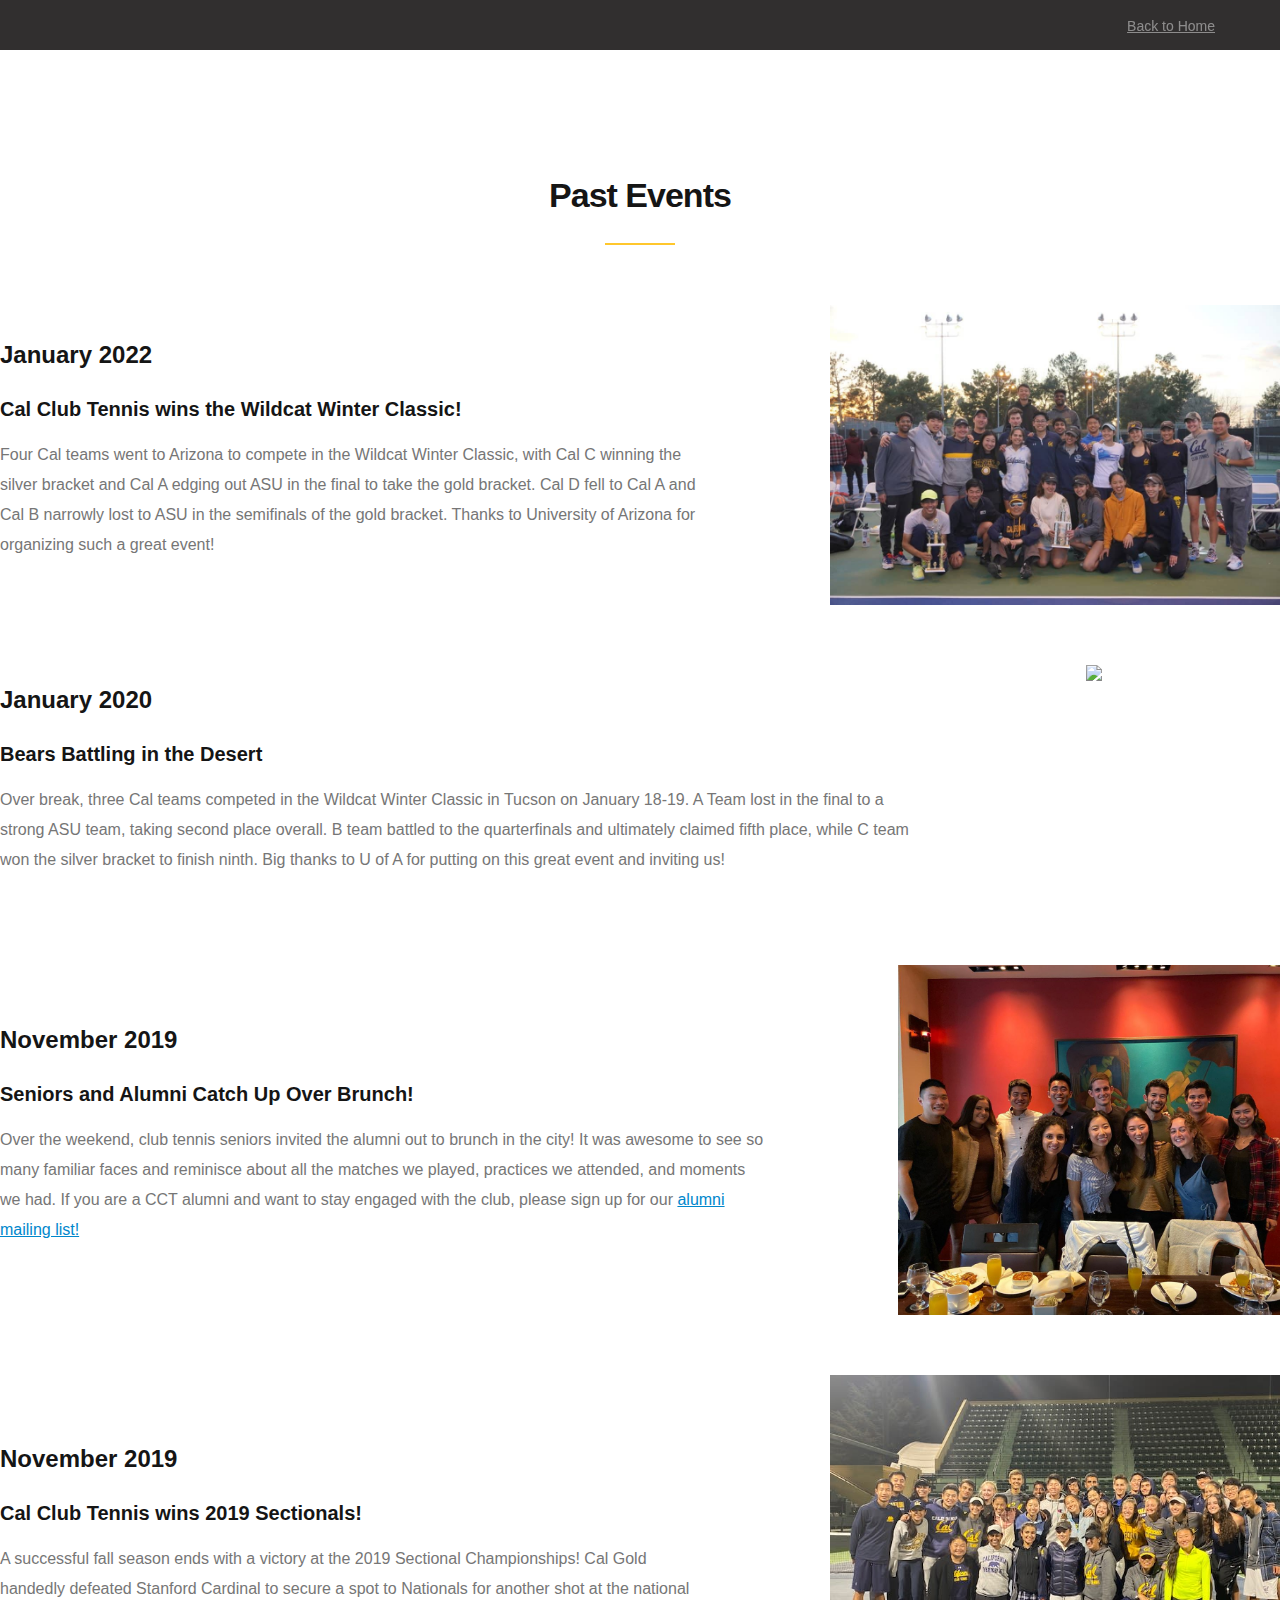
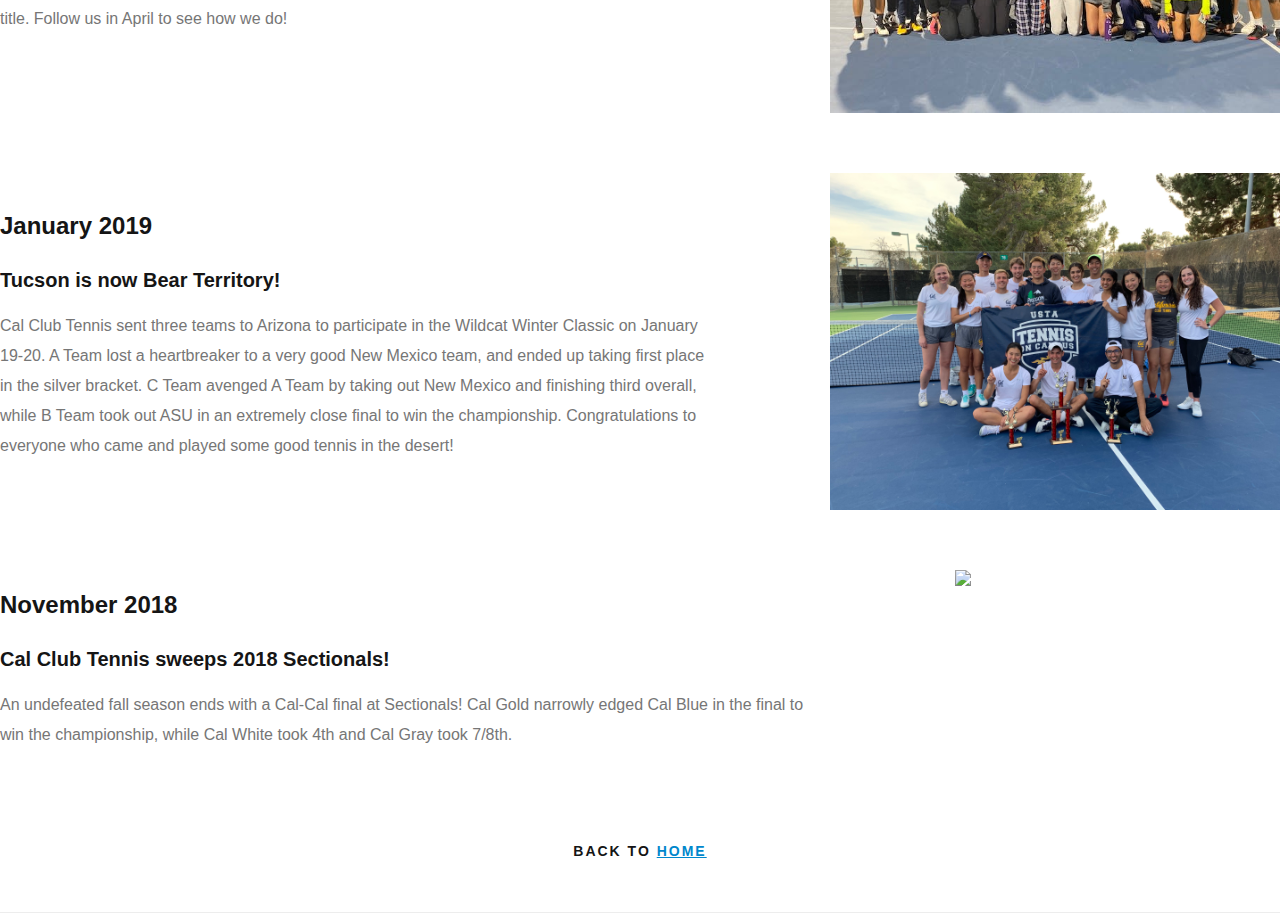
==== commit 5ebd1958: "added tucson 2022" ====
--- a/history.html
+++ b/history.html
@@ -66,6 +66,50 @@
                 <h1 class="intro-header" align="center" data-aos="fade-up">Past Events</h1>
             </div>
 
+            <div>
+                <div class="flex-left">
+                    <div class="flex-text-left">
+                        <h2>January 2022</h2>
+                        <h3 class="heading">Cal Club Tennis wins the Wildcat Winter Classic!</h3>
+                        <p class="caption-left">Four Cal teams went to Arizona to compete in the Wildcat Winter Classic, with Cal C winning the silver bracket and Cal A edging out ASU in the final to take the gold bracket. Cal D fell to Cal A and Cal B narrowly lost to ASU in the semifinals of the gold bracket. Thanks to University of Arizona for organizing such a great event!</p>
+                    </div>
+                    <img src="images/tucson2022.jpg" style="width:450px"/>
+                </div>
+            </div>
+            
+            <div>
+                <div class="flex-left">
+                    <div class="flex-text-left">
+                        <h2>January 2020</h2>
+                        <h3 class="heading">Bears Battling in the Desert</h3>
+                        <p class="caption-left">Over break, three Cal teams competed in the Wildcat Winter Classic in Tucson on January 18-19. A Team lost in the final to a strong ASU team, taking second place overall. B team battled to the quarterfinals and ultimately claimed fifth place, while C team won the silver bracket to finish ninth. Big thanks to U of A for putting on this great event and inviting us!</p>
+                    </div>
+                    <img src="images/tucson2020.jpg" style="width:450px"/>
+                </div>
+            </div>
+
+            <div>
+                <div class="flex-left">
+                    <div class="flex-text-left">
+                        <h2>November 2019</h2>
+                        <h3 class="heading">Seniors and Alumni Catch Up Over Brunch!</h3>
+                        <p class="caption-left">Over the weekend, club tennis seniors invited the alumni out to brunch in the city! It was awesome to see so many familiar faces and reminisce about all the matches we played, practices we attended, and moments we had. If you are a CCT alumni and want to stay engaged with the club, please sign up for our <a href="https://docs.google.com/spreadsheets/d/1fafkSukq0dLQAAx_J4OR7cglLPDXWq7U6LfdnUinXtQ/edit?usp=sharing">alumni mailing list!</a></p>
+                    </div>
+                    <img src="images/brunch2019.jpg" style="width:450px; height:350px; object-fit:cover"/>
+                </div>
+            </div>
+
+            <div>
+                <div class="flex-left">
+                    <div class="flex-text-left">
+                        <h2>November 2019</h2>
+                        <h3 class="heading">Cal Club Tennis wins 2019 Sectionals!</h3>
+                        <p class="caption-left">A successful fall season ends with a victory at the 2019 Sectional Championships! Cal Gold handedly defeated Stanford Cardinal to secure a spot to Nationals for another shot at the national title. Follow us in April to see how we do!</p>
+                    </div>
+                    <img src="images/sectionals2019.jpg" style="width:450px"/>
+                </div>
+            </div>
+
             <div class="flex-left">
                 <div class="flex-text-left">
                     <h2>January 2019</h2>
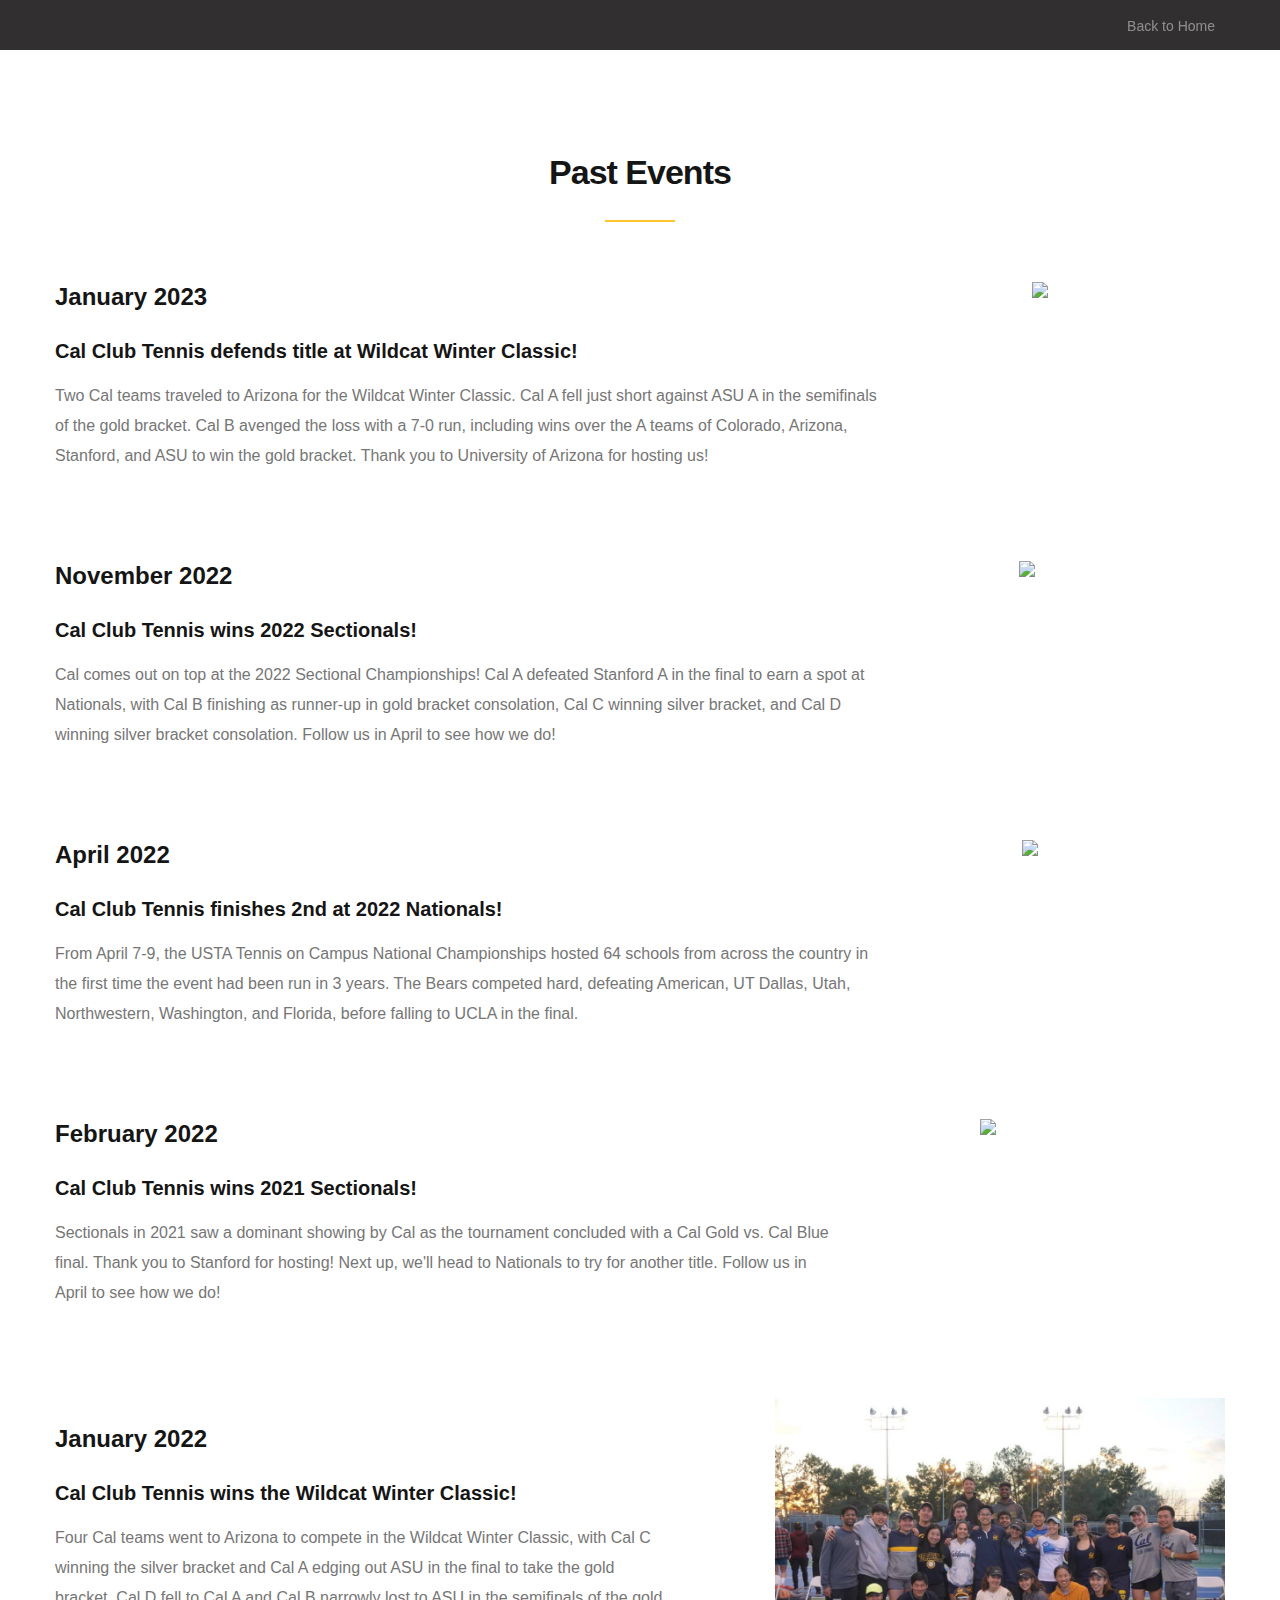
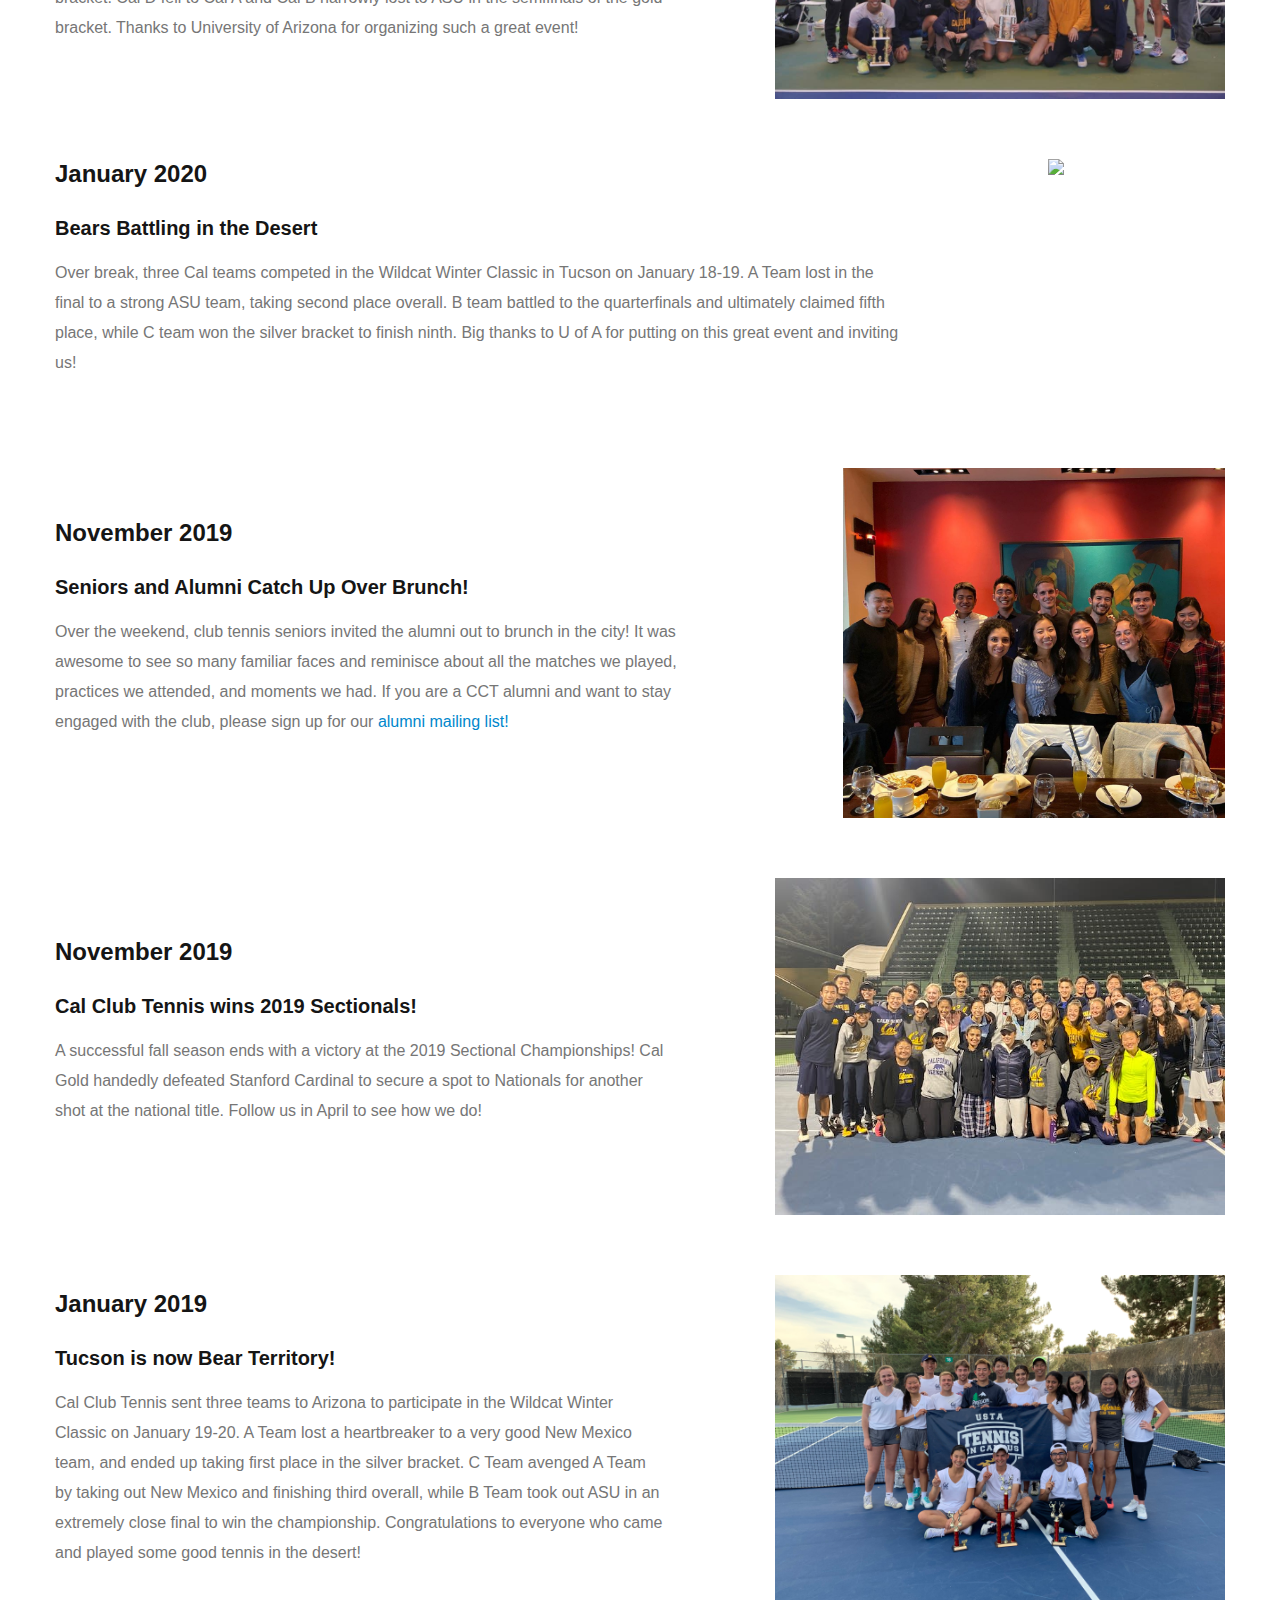
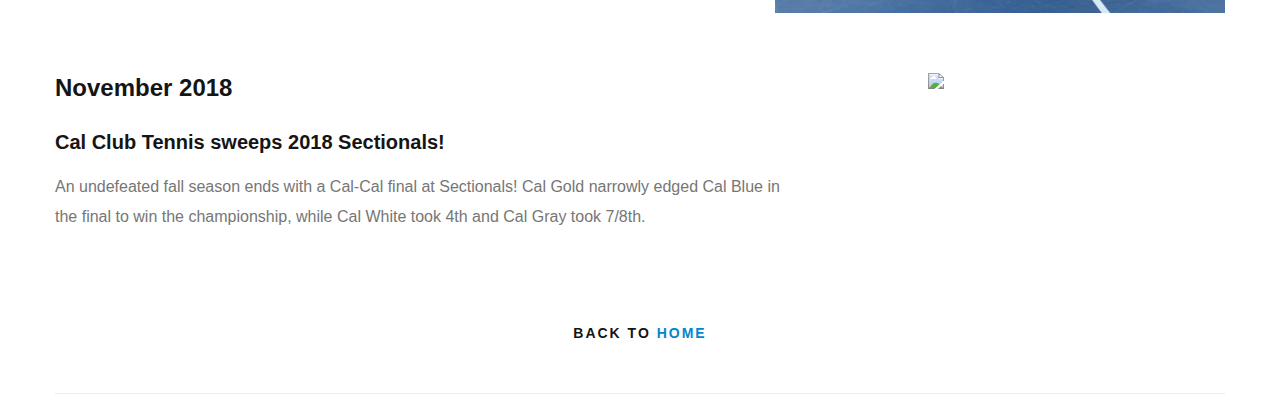
==== commit 3b632f98: "updated 2024 nationals win and made it a slideshow" ====
--- a/history.html
+++ b/history.html
@@ -66,6 +66,50 @@
                 <h1 class="intro-header" align="center" data-aos="fade-up">Past Events</h1>
             </div>
 
+            <div>
+                <div class="flex-left">
+                    <div class="flex-text-left">
+                        <h2>January 2023</h2>
+                        <h3 class="heading">Cal Club Tennis defends title at Wildcat Winter Classic!</h3>
+                        <p class="caption-left">Two Cal teams traveled to Arizona for the Wildcat Winter Classic. Cal A fell just short against ASU A in the semifinals of the gold bracket. Cal B avenged the loss with a 7-0 run, including wins over the A teams of Colorado, Arizona, Stanford, and ASU to win the gold bracket. Thank you to University of Arizona for hosting us!</p>
+                    </div>
+                    <img src="images/tucson2023.jpg" style="width:450px"/>
+                </div>
+            </div>
+            
+            <div>
+                <div class="flex-left">
+                    <div class="flex-text-left">
+                        <h2>November 2022</h2>
+                        <h3 class="heading">Cal Club Tennis wins 2022 Sectionals!</h3>
+                        <p class="caption-left">Cal comes out on top at the 2022 Sectional Championships! Cal A defeated Stanford A in the final to earn a spot at Nationals, with Cal B finishing as runner-up in gold bracket consolation, Cal C winning silver bracket, and Cal D winning silver bracket consolation. Follow us in April to see how we do!</p>
+                    </div>
+                    <img src="images/sectionals2022fall.jpeg" style="width:450px"/>
+                </div>
+            </div>
+
+              <div>
+                <div class="flex-left">
+                    <div class="flex-text-left">
+                        <h2>April 2022</h2>
+                        <h3 class="heading">Cal Club Tennis finishes 2nd at 2022 Nationals!</h3>
+                        <p class="caption-left">From April 7-9, the USTA Tennis on Campus National Championships hosted 64 schools from across the country in the first time the event had been run in 3 years. The Bears competed hard, defeating American, UT Dallas, Utah, Northwestern, Washington, and Florida, before falling to UCLA in the final.</p>
+                    </div>
+                    <img src="images/nationals2022.jpg" style="width:450px"/>
+                </div>
+            </div>
+
+            <div>
+                <div class="flex-left">
+                    <div class="flex-text-left">
+                        <h2>February 2022</h2>
+                        <h3 class="heading">Cal Club Tennis wins 2021 Sectionals!</h3>
+                        <p class="caption-left">Sectionals in 2021 saw a dominant showing by Cal as the tournament concluded with a Cal Gold vs. Cal Blue final. Thank you to Stanford for hosting! Next up, we'll head to Nationals to try for another title. Follow us in April to see how we do!</p>
+                    </div>
+                    <img src="images/sectionals2022.jpg" style="width:450px"/>
+                </div>
+            </div>
+            
             <div>
                 <div class="flex-left">
                     <div class="flex-text-left">
--- a/css/base.css
+++ b/css/base.css
@@ -0,0 +1,946 @@
+/* =================================================================== 
+ *
+ *  Dazzle v1.0 Base Stylesheet
+ *  04-27-2017
+ *  ------------------------------------------------------------------
+ *
+ *  TOC:
+ *  01. reset 
+ *  02. basic/base setup styles
+ *  03. grid
+ *  04. block grids
+ *  05. MISC
+ *
+ * =================================================================== */
+
+
+/* ===================================================================
+ *  01. reset  
+ *  normalize.css v5.0.0 | MIT License | 
+ *  github.com/necolas/normalize.css
+ *
+ * ------------------------------------------------------------------- */
+
+html {
+  font-family: sans-serif;
+  line-height: 1.15;
+  -ms-text-size-adjust: 100%;
+  -webkit-text-size-adjust: 100%;
+}
+
+body {
+  margin: 0;
+}
+
+article,
+aside,
+footer,
+header,
+nav,
+section {
+  display: block;
+}
+
+h1 {
+  font-size: 2em;
+  margin: 0.67em 0;
+}
+
+figcaption,
+figure,
+main {
+  display: block;
+}
+
+figure {
+  margin: 1em 40px;
+}
+
+hr {
+  box-sizing: content-box;
+  height: 0;
+  overflow: visible;
+}
+
+pre {
+  font-family: monospace, monospace;
+  font-size: 1em;
+}
+
+a {
+  background-color: transparent;
+  -webkit-text-decoration-skip: objects;
+}
+
+a:active,
+a:hover {
+  outline-width: 0;
+}
+
+abbr[title] {
+  border-bottom: none;
+  text-decoration: underline;
+  text-decoration: underline dotted;
+}
+
+b,
+strong {
+  font-weight: inherit;
+}
+
+b,
+strong {
+  font-weight: bolder;
+}
+
+code,
+kbd,
+samp {
+  font-family: monospace, monospace;
+  font-size: 1em;
+}
+
+dfn {
+  font-style: italic;
+}
+
+mark {
+  background-color: #ff0;
+  color: #000;
+}
+
+small {
+  font-size: 80%;
+}
+
+sub,
+sup {
+  font-size: 75%;
+  line-height: 0;
+  position: relative;
+  vertical-align: baseline;
+}
+
+sub {
+  bottom: -0.25em;
+}
+
+sup {
+  top: -0.5em;
+}
+
+audio,
+video {
+  display: inline-block;
+}
+
+audio:not([controls]) {
+  display: none;
+  height: 0;
+}
+
+img {
+  border-style: none;
+}
+
+svg:not(:root) {
+  overflow: hidden;
+}
+
+button,
+input,
+optgroup,
+select,
+textarea {
+  font-family: sans-serif;
+  font-size: 100%;
+  line-height: 1.15;
+  margin: 0;
+}
+
+button,
+input {
+  overflow: visible;
+}
+
+button,
+select {
+  text-transform: none;
+}
+
+button,
+html [type="button"],
+[type="reset"],
+[type="submit"] {
+  -webkit-appearance: button;
+}
+
+button::-moz-focus-inner,
+[type="button"]::-moz-focus-inner,
+[type="reset"]::-moz-focus-inner,
+[type="submit"]::-moz-focus-inner {
+  border-style: none;
+  padding: 0;
+}
+
+button:-moz-focusring,
+[type="button"]:-moz-focusring,
+[type="reset"]:-moz-focusring,
+[type="submit"]:-moz-focusring {
+  outline: 1px dotted ButtonText;
+}
+
+fieldset {
+  border: 1px solid #c0c0c0;
+  margin: 0 2px;
+  padding: 0.35em 0.625em 0.75em;
+}
+
+legend {
+  box-sizing: border-box;
+  color: inherit;
+  display: table;
+  max-width: 100%;
+  padding: 0;
+  white-space: normal;
+}
+
+progress {
+  display: inline-block;
+  vertical-align: baseline;
+}
+
+textarea {
+  overflow: auto;
+}
+
+[type="checkbox"],
+[type="radio"] {
+  box-sizing: border-box;
+  padding: 0;
+}
+
+[type="number"]::-webkit-inner-spin-button,
+[type="number"]::-webkit-outer-spin-button {
+  height: auto;
+}
+
+[type="search"] {
+  -webkit-appearance: textfield;
+  outline-offset: -2px;
+}
+
+[type="search"]::-webkit-search-cancel-button,
+[type="search"]::-webkit-search-decoration {
+  -webkit-appearance: none;
+}
+
+::-webkit-file-upload-button {
+  -webkit-appearance: button;
+  font: inherit;
+}
+
+details,
+menu {
+  display: block;
+}
+
+summary {
+  display: list-item;
+}
+
+canvas {
+  display: inline-block;
+}
+
+template {
+  display: none;
+}
+
+[hidden] {
+  display: none;
+}
+
+
+/* ===================================================================
+ *  02. basic/base setup styles - (_basic.scss)
+ *
+ * ------------------------------------------------------------------- */
+
+html {
+  font-size: 62.5%;
+  box-sizing: border-box;
+}
+
+*,
+*::before,
+*::after {
+  box-sizing: inherit;
+}
+
+body {
+  font-weight: normal;
+  line-height: 1;
+  text-rendering: optimizeLegibility;
+  word-wrap: break-word;
+  -webkit-overflow-scrolling: touch;
+  -webkit-text-size-adjust: none;
+}
+
+body,
+input,
+button {
+  -moz-osx-font-smoothing: grayscale;
+  -webkit-font-smoothing: antialiased;
+}
+
+
+/* ------------------------------------------------------------------- 
+ * Media - (_basic.scss)
+ * ------------------------------------------------------------------- */
+
+img,
+video {
+  max-width: 100%;
+  height: auto;
+}
+
+
+/* ------------------------------------------------------------------- 
+ * Typography resets - (_basic.scss)
+ * ------------------------------------------------------------------- */
+
+div, dl, dt, dd, ul, ol, li, h1, h2, h3, h4, h5, h6, pre, form, p, blockquote, th, td {
+  margin: 0;
+  padding: 0;
+}
+
+h1, h2, h3, h4, h5, h6 {
+  -webkit-font-variant-ligatures: common-ligatures;
+  -moz-font-variant-ligatures: common-ligatures;
+  font-variant-ligatures: common-ligatures;
+  text-rendering: optimizeLegibility;
+}
+
+em,
+i {
+  font-style: italic;
+  line-height: inherit;
+}
+
+strong,
+b {
+  font-weight: bold;
+  line-height: inherit;
+}
+
+small {
+  font-size: 60%;
+  line-height: inherit;
+}
+
+ol,
+ul {
+  list-style: none;
+}
+
+li {
+  display: block;
+}
+
+
+/* ------------------------------------------------------------------- 
+ * links - (_basic.scss)
+ * ------------------------------------------------------------------- */
+
+a {
+  text-decoration: none;
+  line-height: inherit;
+}
+
+a img {
+  border: none;
+}
+
+
+/* ------------------------------------------------------------------- 
+ * inputs - (_basic.scss)
+ * ------------------------------------------------------------------- */
+
+fieldset {
+  margin: 0;
+  padding: 0;
+}
+
+input[type="email"],
+input[type="number"],
+input[type="search"],
+input[type="text"],
+input[type="tel"],
+input[type="url"],
+input[type="password"],
+textarea {
+  -webkit-appearance: none;
+  -moz-appearance: none;
+  -ms-appearance: none;
+  -o-appearance: none;
+  appearance: none;
+}
+
+
+/* ===================================================================
+ *  03. grid - (_grid.scss)
+ *
+ * ------------------------------------------------------------------- */
+
+.row {
+  width: 94%;
+  max-width: 1170px;
+  margin: 0 auto;
+}
+
+.row:after {
+  content: "";
+  display: table;
+  clear: both;
+}
+
+.row .row {
+  width: auto;
+  max-width: none;
+  margin-left: -20px;
+  margin-right: -20px;
+}
+
+[class*="col-"],
+.bgrid {
+  float: left;
+}
+
+[class*="col-"]+[class*="col-"].end {
+  float: right;
+}
+
+[class*="col-"] {
+  padding: 0 20px;
+}
+
+.col-one {
+  width: 8.33333%;
+}
+
+.col-two,
+.col-1-6 {
+  width: 16.66667%;
+}
+
+.col-three,
+.col-1-4 {
+  width: 25%;
+}
+
+.col-four,
+.col-1-3 {
+  width: 33.33333%;
+}
+
+.col-five {
+  width: 41.66667%;
+}
+
+.col-six,
+.col-1-2 {
+  width: 50%;
+}
+
+.col-seven {
+  width: 58.33333%;
+}
+
+.col-eight,
+.col-2-3 {
+  width: 66.66667%;
+}
+
+.col-nine,
+.col-3-4 {
+  width: 75%;
+}
+
+.col-ten,
+.col-5-6 {
+  width: 83.33333%;
+}
+
+.col-eleven {
+  width: 91.66667%;
+}
+
+.col-twelve,
+.col-full {
+  width: 100%;
+}
+
+
+/* ------------------------------------------------------------------- 
+ * medium size devices - (_grid.scss)
+ * ------------------------------------------------------------------- */
+
+@media only screen and (max-width: 1024px) {
+  .row .row {
+    margin-left: -18px;
+    margin-right: -18px;
+  }
+  [class*="col-"] {
+    padding: 0 18px;
+  }
+  .md-two,
+  .md-1-6 {
+    width: 16.66667%;
+  }
+  .md-one {
+    width: 8.33333%;
+  }
+  .md-three,
+  .md-1-4 {
+    width: 25%;
+  }
+  .md-four,
+  .md-1-3 {
+    width: 33.33333%;
+  }
+  .md-five {
+    width: 41.66667%;
+  }
+  .md-six,
+  .md-1-2 {
+    width: 50%;
+  }
+  .md-seven {
+    width: 58.33333%;
+  }
+  .md-eight,
+  .md-2-3 {
+    width: 66.66667%;
+  }
+  .md-nine,
+  .md-3-4 {
+    width: 75%;
+  }
+  .md-ten,
+  .md-5-6 {
+    width: 83.33333%;
+  }
+  .md-eleven {
+    width: 91.66667%;
+  }
+  .md-twelve,
+  .md-full {
+    width: 100%;
+  }
+}
+
+
+/* ------------------------------------------------------------------- 
+ * tablets - (_grid.scss)
+ * ------------------------------------------------------------------- */
+
+@media only screen and (max-width: 768px) {
+  .row {
+    width: auto;
+    padding-left: 30px;
+    padding-right: 30px;
+  }
+  .row .row {
+    padding-left: 0;
+    padding-right: 0;
+    margin-left: -15px;
+    margin-right: -15px;
+  }
+  [class*="col-"] {
+    padding: 0 15px;
+  }
+  .tab-1-4 {
+    width: 25%;
+  }
+  .tab-1-3 {
+    width: 33.33333%;
+  }
+  .tab-1-2 {
+    width: 50%;
+  }
+  .tab-2-3 {
+    width: 66.66667%;
+  }
+  .tab-3-4 {
+    width: 75%;
+  }
+  .tab-full {
+    width: 100%;
+  }
+}
+
+
+/* ------------------------------------------------------------------- 
+ *  mobile devices - (_grid.scss)
+ * ------------------------------------------------------------------- */
+
+@media only screen and (max-width: 600px) {
+  .row {
+    padding-left: 25px;
+    padding-right: 25px;
+  }
+  .row .row {
+    margin-left: -10px;
+    margin-right: -10px;
+  }
+  [class*="col-"] {
+    padding: 0 10px;
+  }
+  .mob-1-4 {
+    width: 25%;
+  }
+  .mob-1-3 {
+    width: 33.33333%;
+  }
+  .mob-1-2 {
+    width: 50%;
+  }
+  .mob-2-3 {
+    width: 66.66667%;
+  }
+  .mob-3-4 {
+    width: 75%;
+  }
+  .mob-full {
+    width: 100%;
+  }
+}
+
+
+/* ------------------------------------------------------------------- 
+ * small mobile devices - (_grid.scss)
+ * ------------------------------------------------------------------- */
+
+@media only screen and (max-width: 400px) {
+  .row .row {
+    padding-left: 0;
+    padding-right: 0;
+    margin-left: 0;
+    margin-right: 0;
+  }
+  [class*="col-"] {
+    width: 100% !important;
+    float: none !important;
+    clear: both !important;
+    margin-left: 0;
+    margin-right: 0;
+    padding: 0;
+  }
+  [class*="col-"]+[class*="col-"].end {
+    float: none;
+  }
+}
+
+
+/* ===================================================================
+ *  04. block grids - (_grid.scss)
+ *
+ * ------------------------------------------------------------------- */
+
+[class*="block-"]:after {
+  content: "";
+  display: table;
+  clear: both;
+}
+
+.block-1-6 .bgrid {
+  width: 16.66667%;
+}
+
+.block-1-5 .bgrid {
+  width: 20%;
+}
+
+.block-1-4 .bgrid {
+  width: 25%;
+}
+
+.block-1-3 .bgrid {
+  width: 33.33333%;
+}
+
+.block-1-2 .bgrid {
+  width: 50%;
+}
+
+
+/**
+ * Clearing for block grid columns. Allow columns with 
+ * different heights to align properly.
+ */
+
+.block-1-6 .bgrid:nth-child(6n+1),
+.block-1-5 .bgrid:nth-child(5n+1),
+.block-1-4 .bgrid:nth-child(4n+1),
+.block-1-3 .bgrid:nth-child(3n+1),
+.block-1-2 .bgrid:nth-child(2n+1) {
+  clear: both;
+}
+
+
+/* ------------------------------------------------------------------- 
+ * medium size devices - (_grid.scss)
+ * ------------------------------------------------------------------- */
+
+@media only screen and (max-width: 1024px) {
+  .block-m-1-6 .bgrid {
+    width: 16.66667%;
+  }
+  .block-m-1-5 .bgrid {
+    width: 20%;
+  }
+  .block-m-1-4 .bgrid {
+    width: 25%;
+  }
+  .block-m-1-3 .bgrid {
+    width: 33.33333%;
+  }
+  .block-m-1-2 .bgrid {
+    width: 50%;
+  }
+  .block-m-full .bgrid {
+    width: 100%;
+    clear: both;
+  }
+  [class*="block-m-"] .bgrid:nth-child(n) {
+    clear: none;
+  }
+  .block-m-1-6 .bgrid:nth-child(6n+1),
+  .block-m-1-5 .bgrid:nth-child(5n+1),
+  .block-m-1-4 .bgrid:nth-child(4n+1),
+  .block-m-1-3 .bgrid:nth-child(3n+1),
+  .block-m-1-2 .bgrid:nth-child(2n+1) {
+    clear: both;
+  }
+}
+
+
+/* ------------------------------------------------------------------- 
+ * tablets - (_grid.scss)
+ * ------------------------------------------------------------------- */
+
+@media only screen and (max-width: 768px) {
+  .block-tab-1-6 .bgrid {
+    width: 16.66667%;
+  }
+  .block-tab-1-5 .bgrid {
+    width: 20%;
+  }
+  .block-tab-1-4 .bgrid {
+    width: 25%;
+  }
+  .block-tab-1-3 .bgrid {
+    width: 33.33333%;
+  }
+  .block-tab-1-2 .bgrid {
+    width: 50%;
+  }
+  .block-tab-full .bgrid {
+    width: 100%;
+    clear: both;
+  }
+  [class*="block-tab-"] .bgrid:nth-child(n) {
+    clear: none;
+  }
+  .block-tab-1-6 .bgrid:nth-child(6n+1),
+  .block-tab-1-6 .bgrid:nth-child(5n+1),
+  .block-tab-1-4 .bgrid:nth-child(4n+1),
+  .block-tab-1-3 .bgrid:nth-child(3n+1),
+  .block-tab-1-2 .bgrid:nth-child(2n+1) {
+    clear: both;
+  }
+}
+
+
+/* ------------------------------------------------------------------- 
+ * mobile devices - (_grid.scss)
+ * ------------------------------------------------------------------- */
+
+@media only screen and (max-width: 600px) {
+  .block-mob-1-6 .bgrid {
+    width: 16.66667%;
+  }
+  .block-mob-1-5 .bgrid {
+    width: 20%;
+  }
+  .block-mob-1-4 .bgrid {
+    width: 25%;
+  }
+  .block-mob-1-3 .bgrid {
+    width: 33.33333%;
+  }
+  .block-mob-1-2 .bgrid {
+    width: 50%;
+  }
+  .block-mob-full .bgrid {
+    width: 100%;
+    clear: both;
+  }
+  [class*="block-mob-"] .bgrid:nth-child(n) {
+    clear: none;
+  }
+  .block-mob-1-6 .bgrid:nth-child(6n+1),
+  .block-mob-1-5 .bgrid:nth-child(5n+1),
+  .block-mob-1-4 .bgrid:nth-child(4n+1),
+  .block-mob-1-3 .bgrid:nth-child(3n+1),
+  .block-mob-1-2 .bgrid:nth-child(2n+1) {
+    clear: both;
+  }
+}
+
+
+/* ------------------------------------------------------------------- 
+ * stack on small mobile devices - (_grid.scss)
+ * ------------------------------------------------------------------- */
+
+@media only screen and (max-width: 400px) {
+  .stack .bgrid {
+    width: 100% !important;
+    float: none !important;
+    clear: both !important;
+    margin-left: 0;
+    margin-right: 0;
+  }
+}
+
+
+/* ===================================================================
+ *  05. MISC  - (_grid.scss)
+ *
+ * ------------------------------------------------------------------- */
+
+.group:after {
+  content: "";
+  display: table;
+  clear: both;
+}
+
+
+/* Misc Helper Styles */
+
+.is-hidden {
+  display: none;
+}
+
+.is-invisible {
+  visibility: hidden;
+}
+
+.antialiased {
+  -webkit-font-smoothing: antialiased;
+  -moz-osx-font-smoothing: grayscale;
+}
+
+.overflow-hidden {
+  overflow: hidden;
+}
+
+.remove-bottom {
+  margin-bottom: 0;
+}
+
+.half-bottom {
+  margin-bottom: 1.5rem !important;
+}
+
+.add-bottom {
+  margin-bottom: 3rem !important;
+}
+
+.no-border {
+  border: none;
+}
+
+.full-width {
+  width: 100%;
+}
+
+.text-center {
+  text-align: center;
+}
+
+.text-left {
+  text-align: left;
+}
+
+.text-right {
+  text-align: right;
+}
+
+.pull-left {
+  float: left;
+}
+
+.pull-right {
+  float: right;
+}
+
+.align-center {
+  margin-left: auto;
+  margin-right: auto;
+  text-align: center;
+}
+
+
+/* Slideshow container */
+.slideshow-container {
+  max-width: 450px;
+  position: relative;
+  margin: auto;
+}
+
+/* Hide the images by default */
+.mySlides {
+  display: none;
+}
+
+/* Next & previous buttons */
+.prev, .next {
+  cursor: pointer;
+  position: absolute;
+  top: 50%;
+  width: auto;
+  margin-top: -22px;
+  padding: 16px;
+  color: white;
+  font-weight: bold;
+  font-size: 18px;
+  transition: 0.6s ease;
+  border-radius: 0 3px 3px 0;
+  user-select: none;
+}
+
+/* Position the "next button" to the right */
+.next {
+  right: 0;
+  border-radius: 3px 0 0 3px;
+}
+
+/* On hover, add a black background color with a little bit see-through */
+.prev:hover, .next:hover {
+  background-color: rgba(0,0,0,0.8);
+}
+
+/* Fading animation */
+.fade {
+  animation-name: fade;
+  animation-duration: 1.5s;
+}
+
+@keyframes fade {
+  from {opacity: .4}
+  to {opacity: 1}
+}
+
+/*# sourceMappingURL=base.css.map */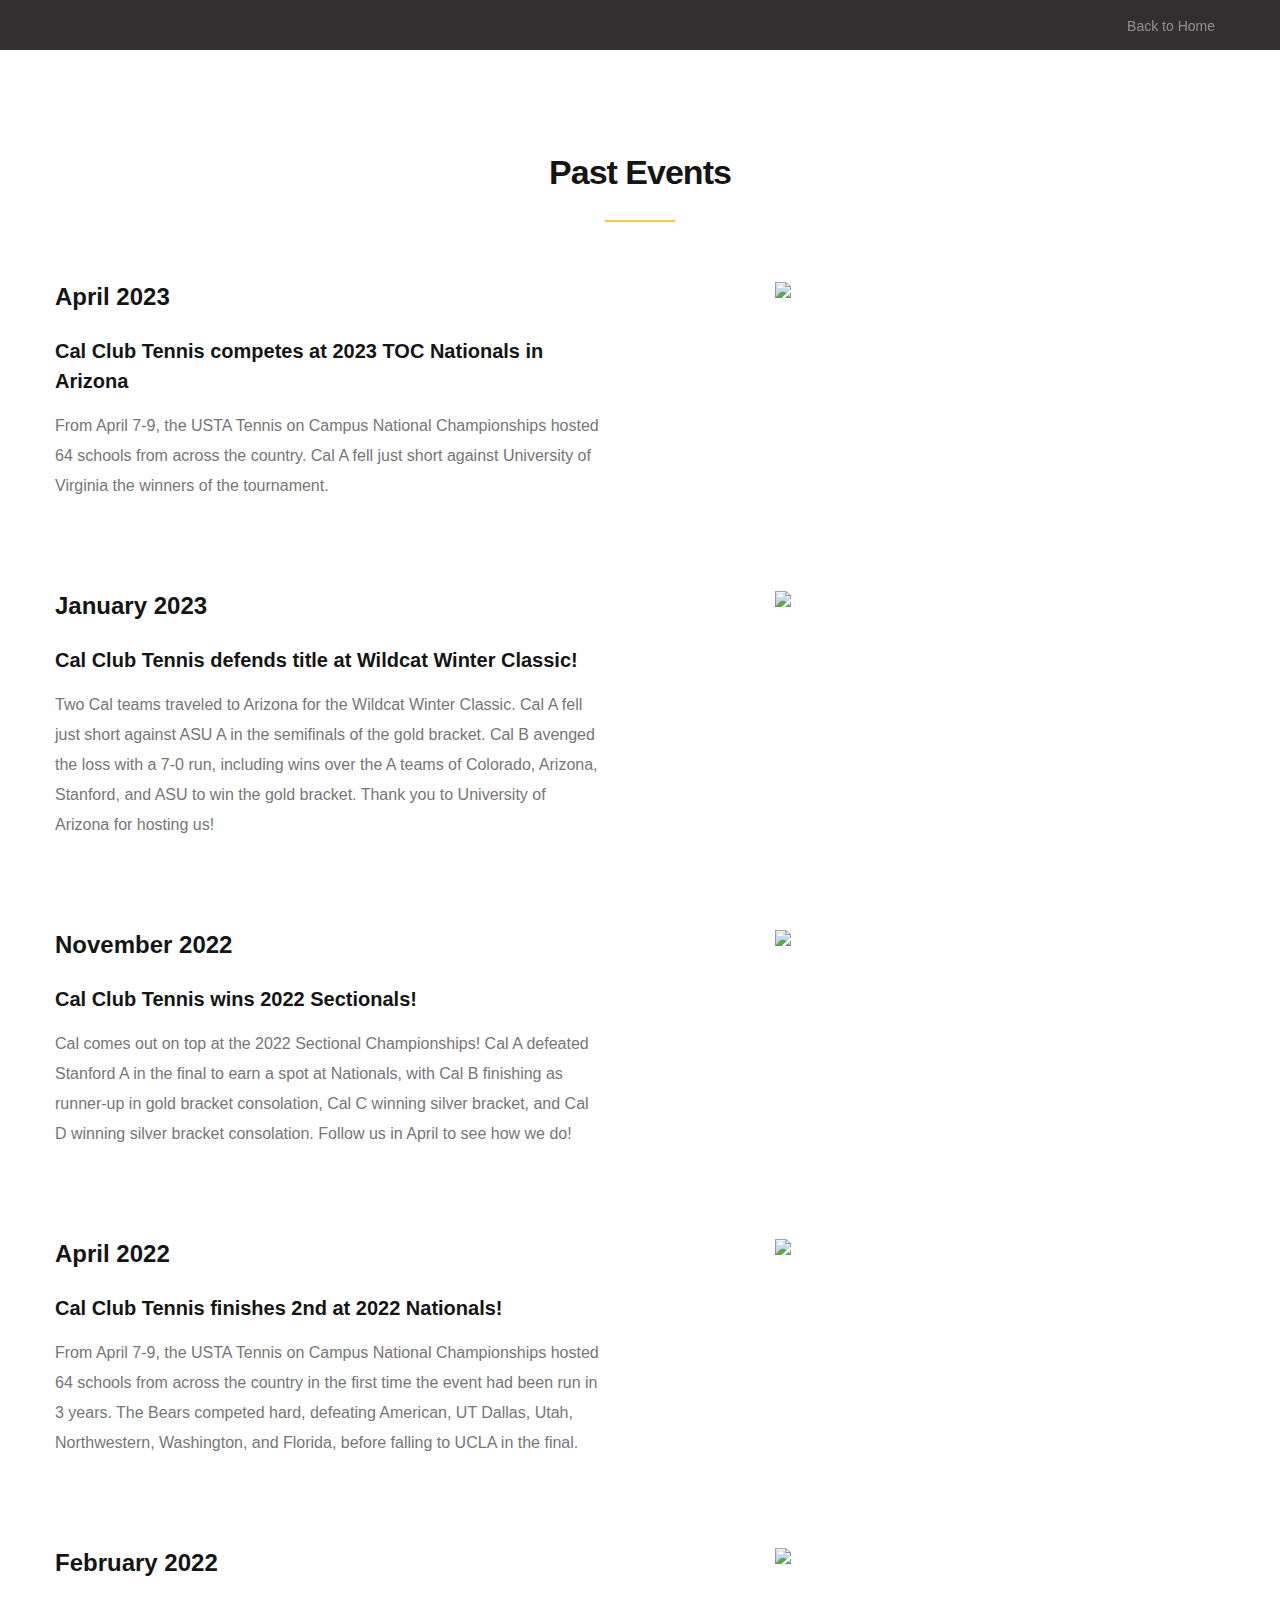
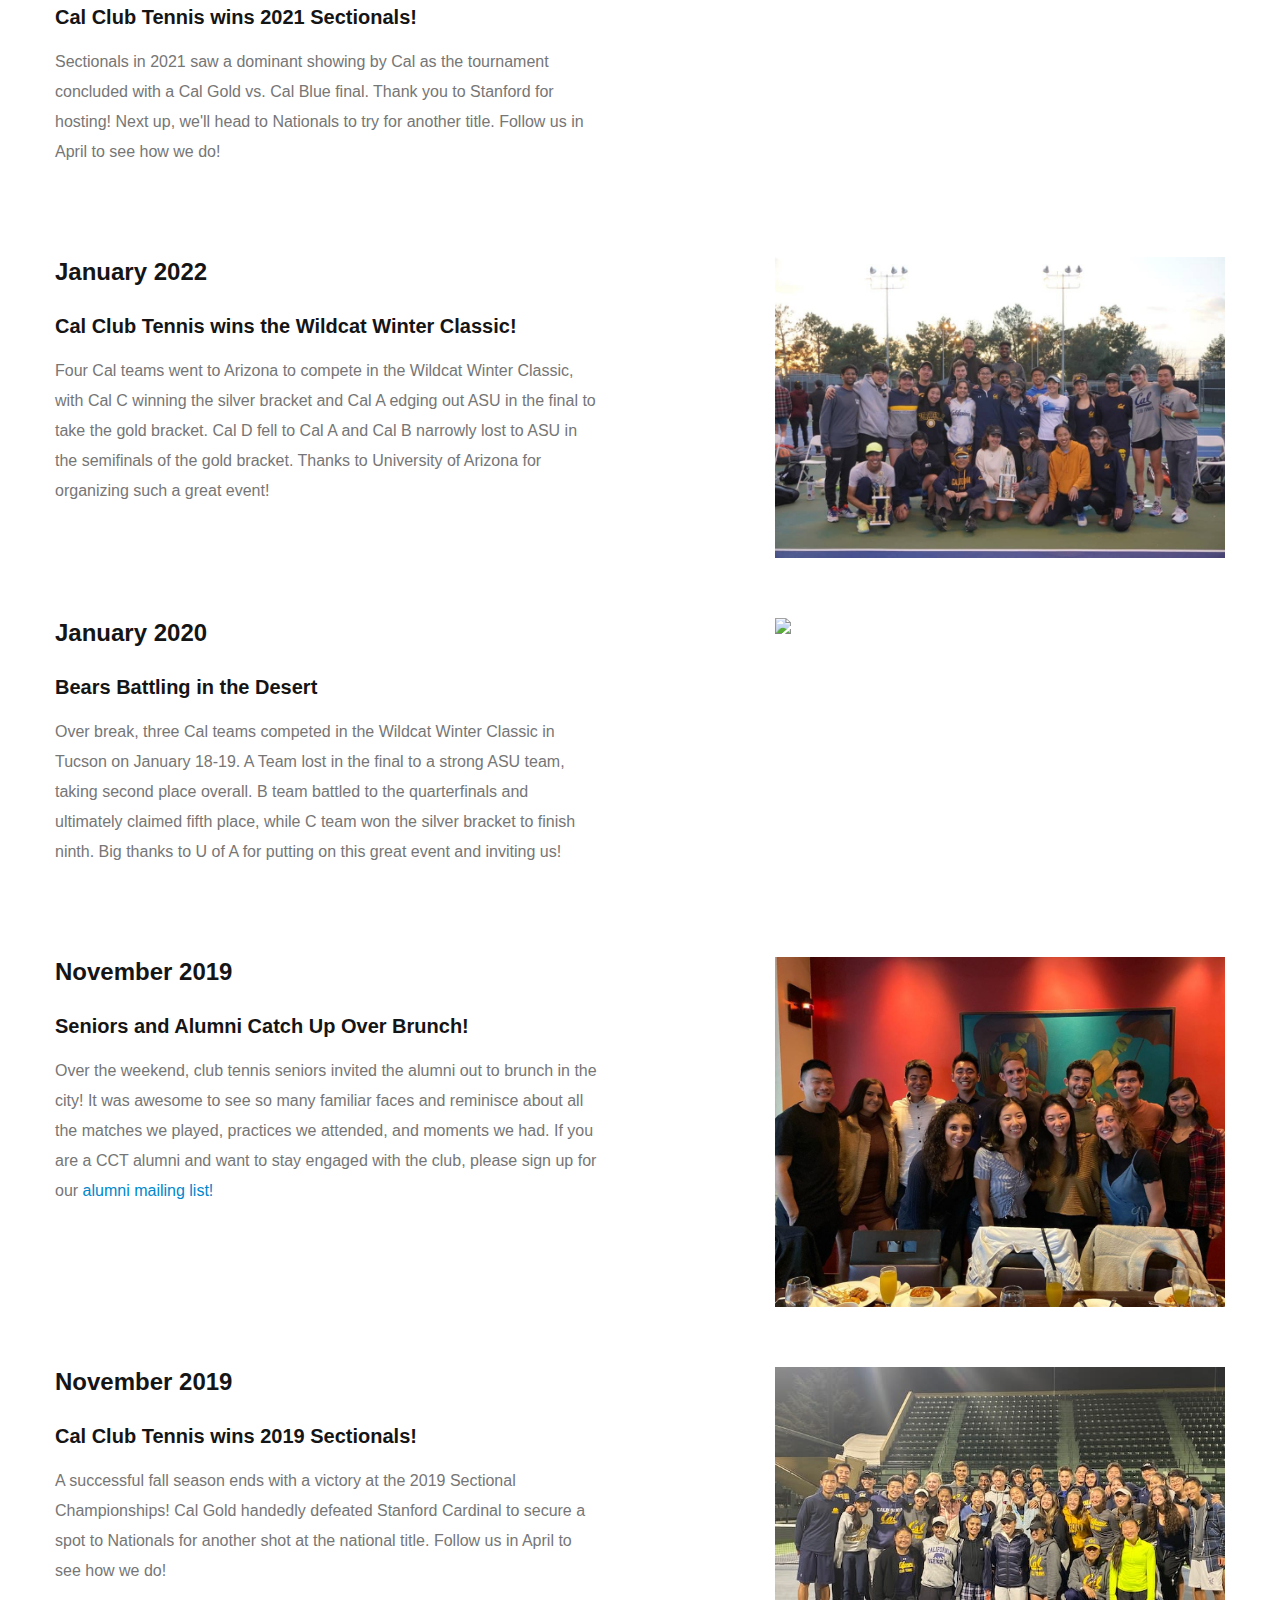
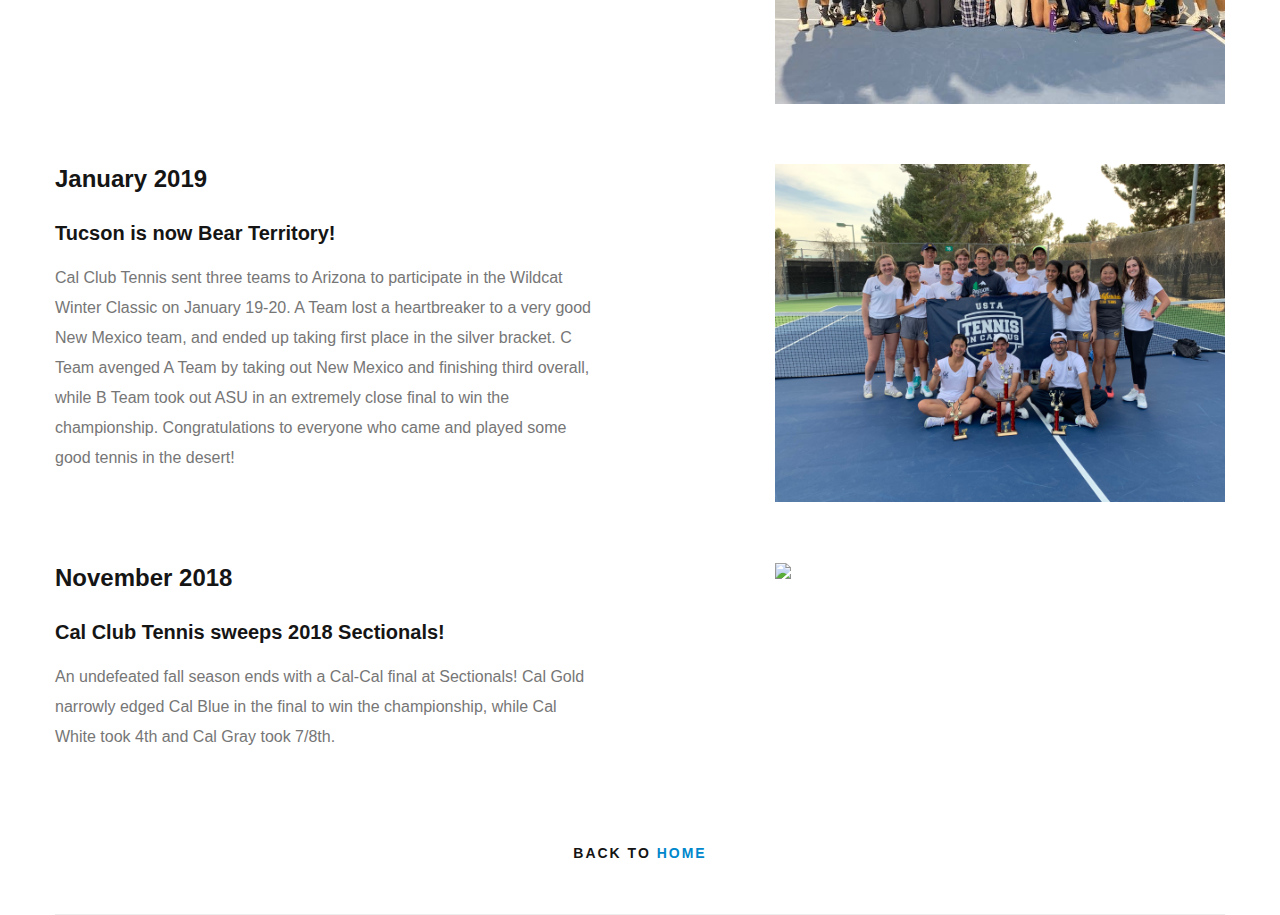
==== commit 321afc35: "updated sectionals 2024 win" ====
--- a/history.html
+++ b/history.html
@@ -69,6 +69,17 @@
             <div>
                 <div class="flex-left">
                     <div class="flex-text-left">
+                        <h2>April 2023</h2>
+                        <h3 class="heading">Cal Club Tennis competes at 2023 TOC Nationals in Arizona</h3>
+                        <p class="caption-left">From April 7-9, the USTA Tennis on Campus National Championships hosted 64 schools from across the country. Cal A fell just short against University of Virginia the winners of the tournament. </p>
+                    </div>
+                    <img src="images/IMG_5389.JPG" style="width:450px"/>
+                </div>
+            </div>
+
+            <div>
+                <div class="flex-left">
+                    <div class="flex-text-left">
                         <h2>January 2023</h2>
                         <h3 class="heading">Cal Club Tennis defends title at Wildcat Winter Classic!</h3>
                         <p class="caption-left">Two Cal teams traveled to Arizona for the Wildcat Winter Classic. Cal A fell just short against ASU A in the semifinals of the gold bracket. Cal B avenged the loss with a 7-0 run, including wins over the A teams of Colorado, Arizona, Stanford, and ASU to win the gold bracket. Thank you to University of Arizona for hosting us!</p>
--- a/css/main.css
+++ b/css/main.css
@@ -2083,19 +2083,38 @@
   background: white;
 }
 
+/* .flex-left {
+  display: flex;
+  flex-direction: row;
+  margin-bottom: 60px;
+}
+
+.flex-text-left {
+  align-self: center;
+}
+
+.caption-left {
+  margin-right: 15%;
+} */
+
 .flex-left {
   display: flex;
   flex-direction: row;
+  align-items: flex-start;
   margin-bottom: 60px;
 }
 
 .flex-text-left {
-  align-self: center;
-}
-
-.caption-left {
+  flex: 1; 
   margin-right: 15%;
 }
+
+.flex-left img {
+  width: 450px;
+  height: auto; /* Maintains the image's aspect ratio */
+  object-fit: cover; /* Ensures the image fills its space without distortion */
+  flex-shrink: 0; /* Prevents the image from resizing if the container shrinks */
+} */
 
 /* ===================================================================
  *  12. pricing - (_layout.scss)
